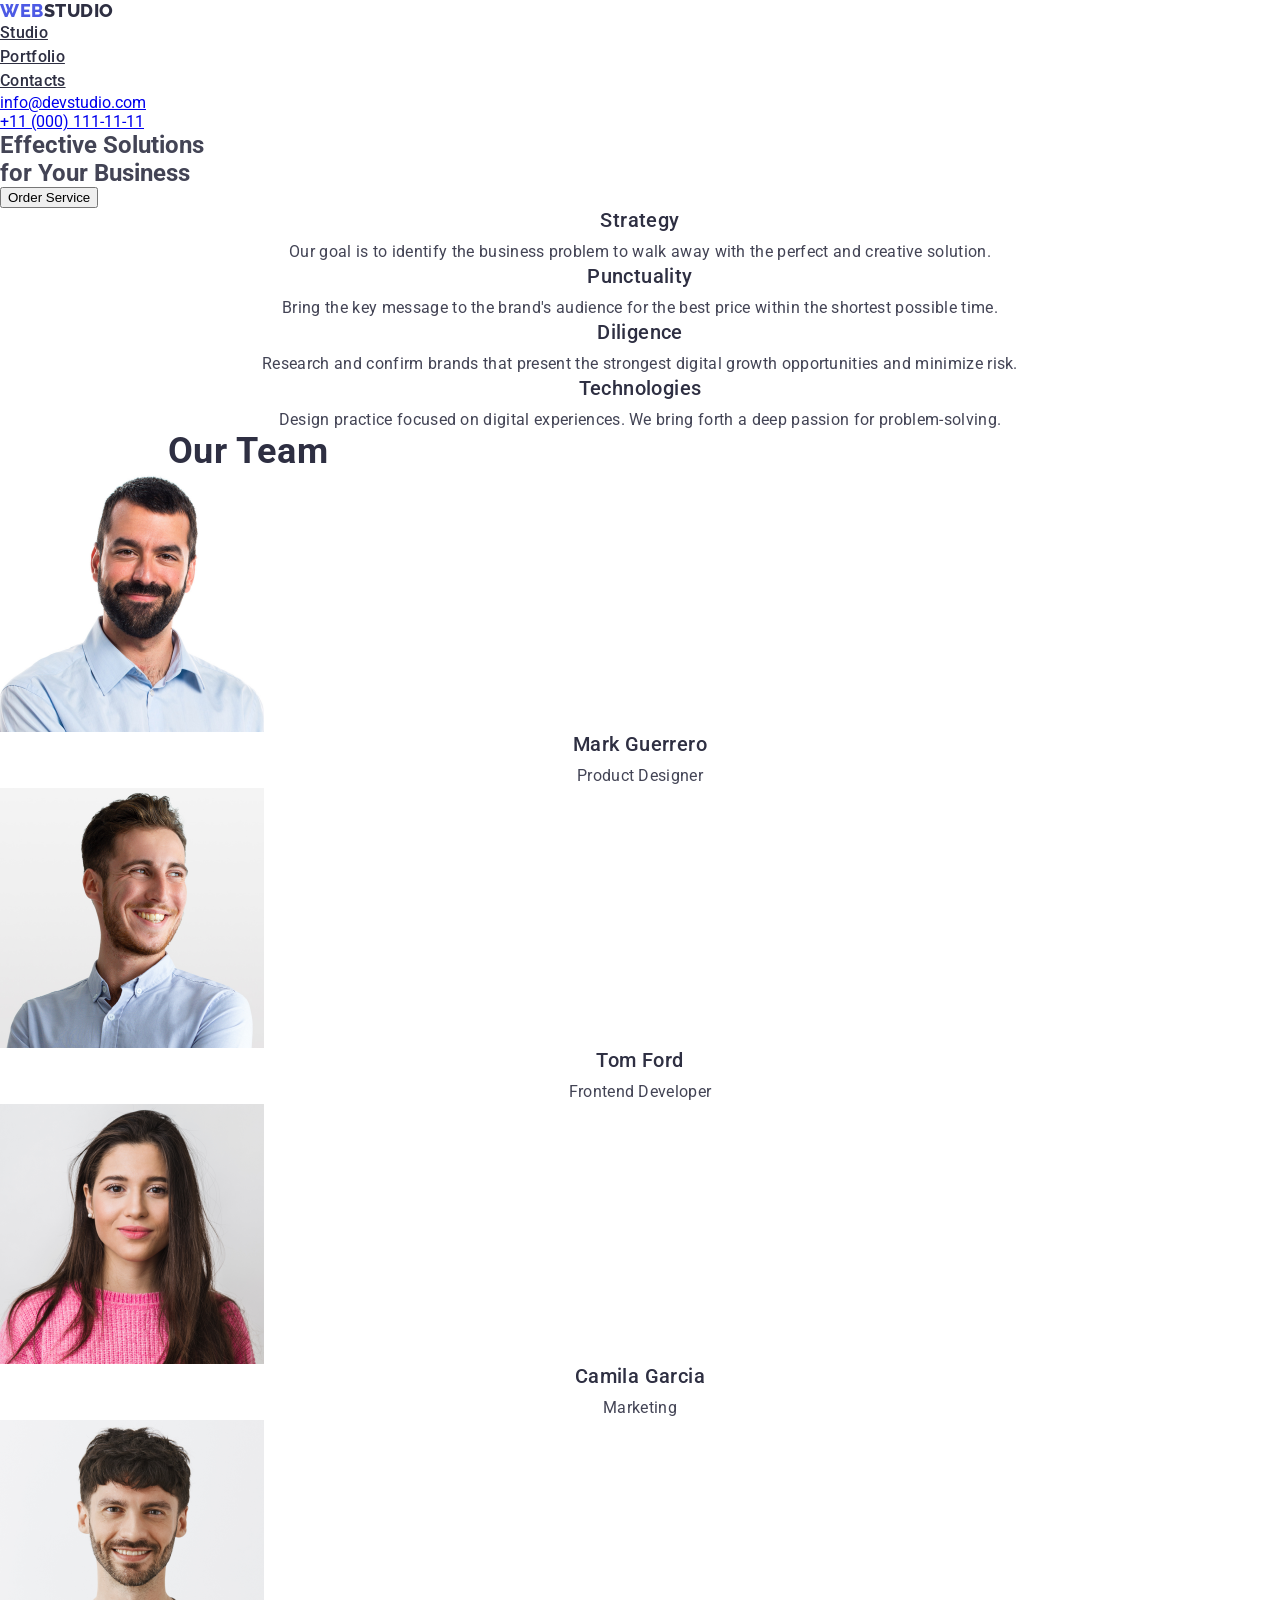
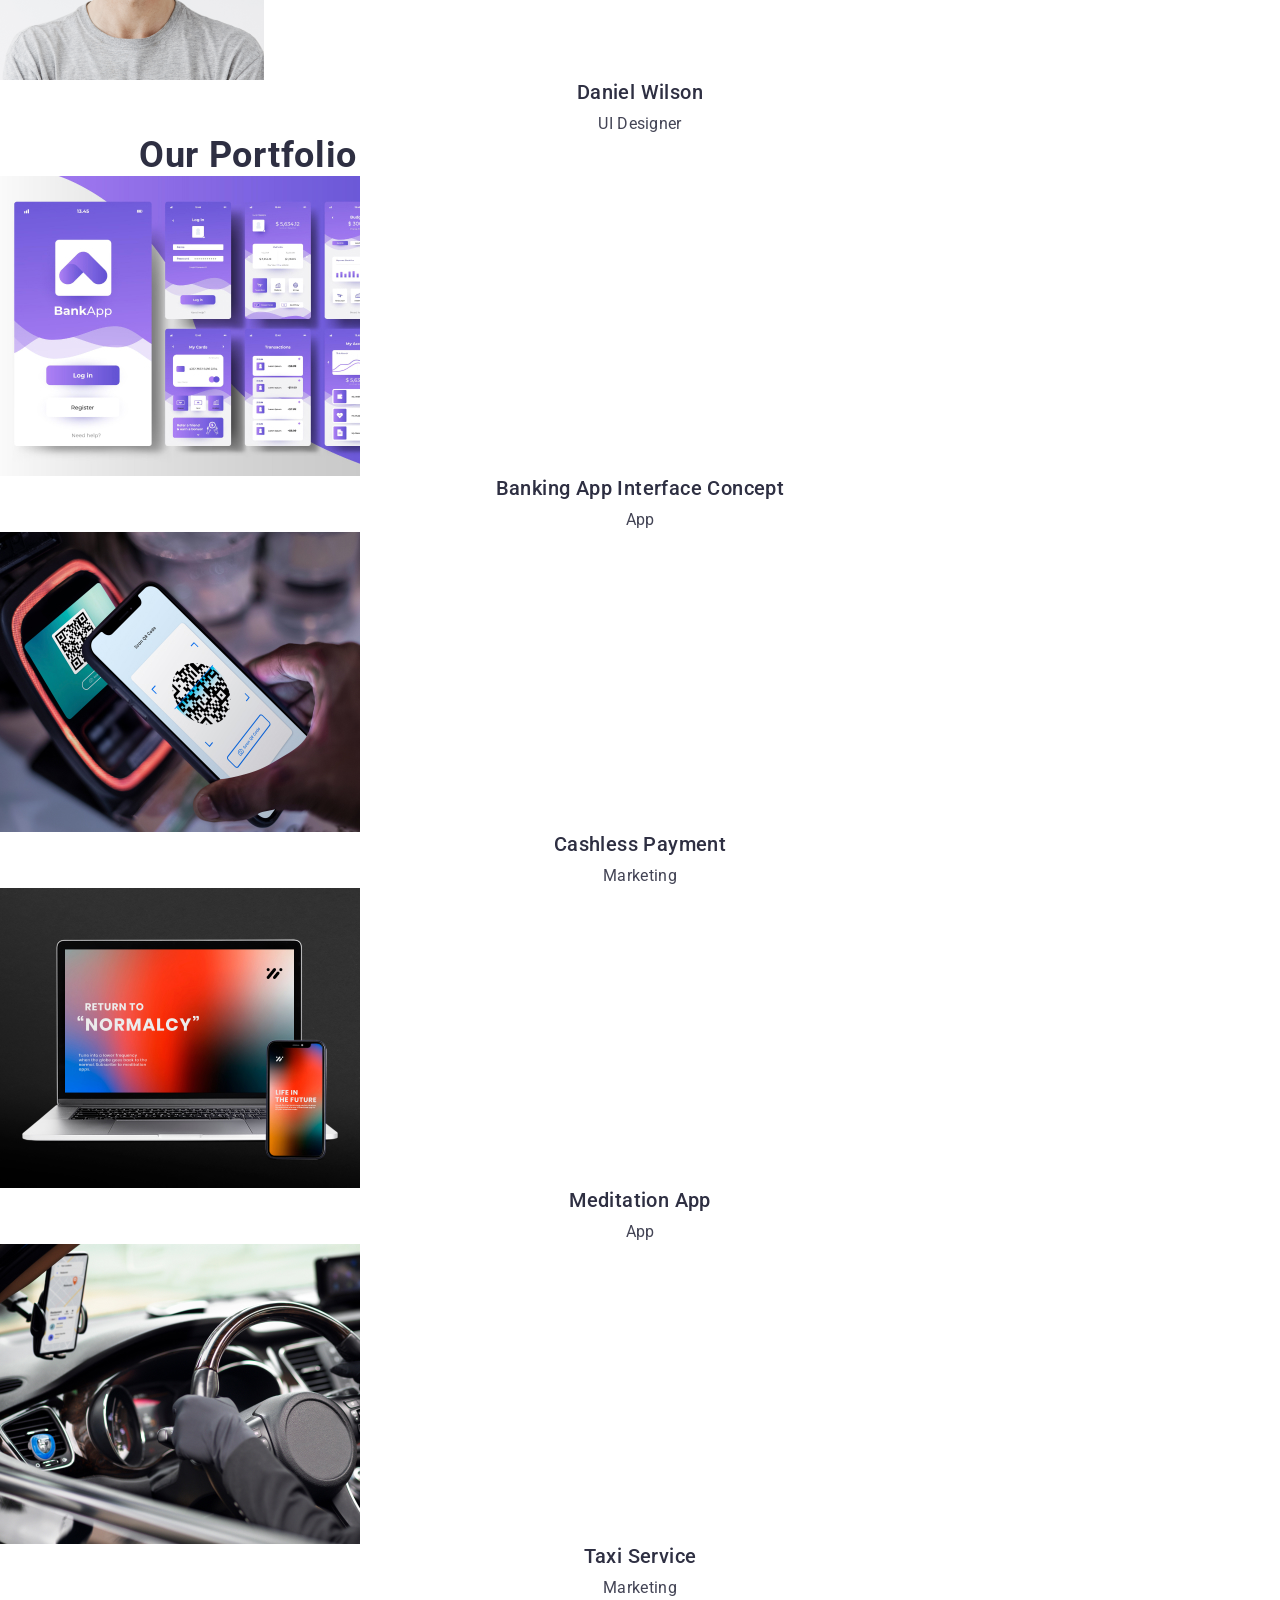
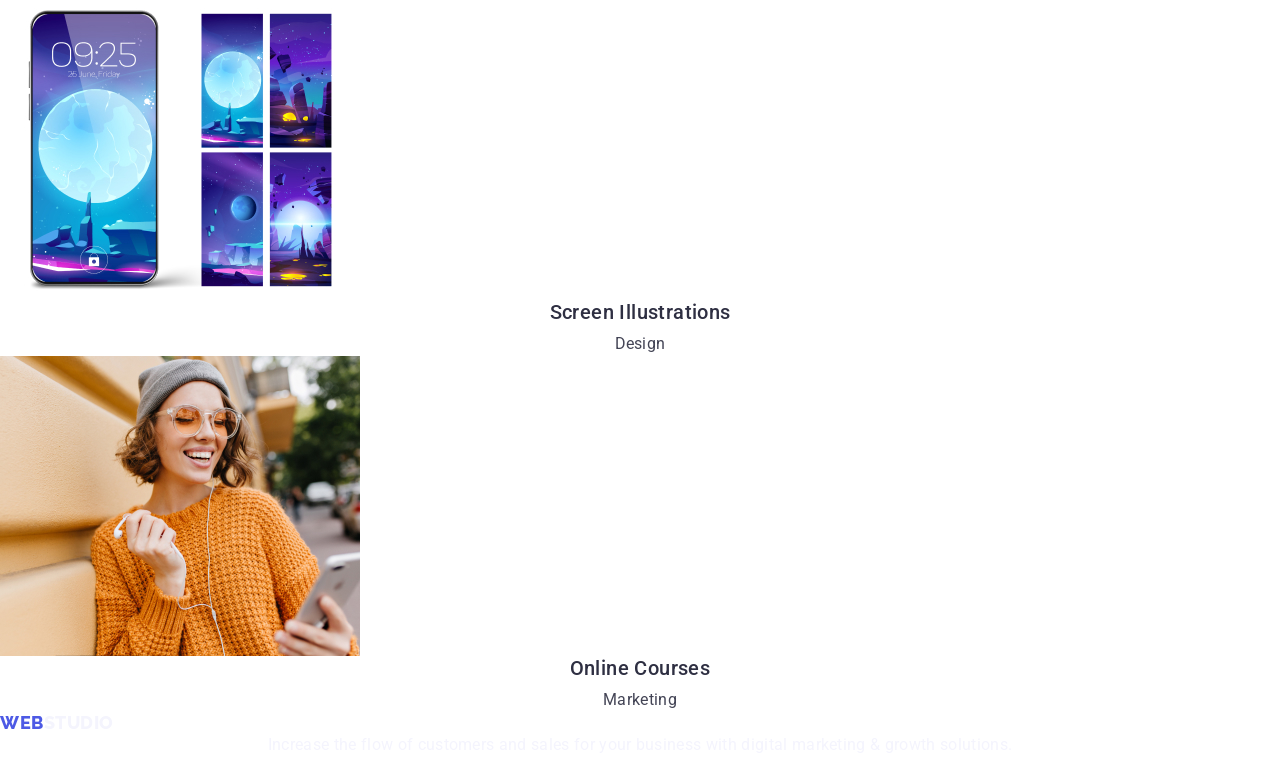
==== index.html @ 2256606c "Update index.html" ====
<!DOCTYPE html>
<html lang="en">

<head>
  <meta charset="UTF-8" />
  <meta http-equiv="X-UA-Compatible" content="IE=edge" />
  <meta name="viewport" content="width=device-width, initial-scale=1.0" />
  <title>Document</title>
  <link rel="stylesheet" href="./css/styles.css" />
  <link rel="stylesheet" href="https://cdnjs.com/libraries/modern-normalize" />
  <link rel="preconnect" href="https://fonts.googleapis.com" />
  <link rel="preconnect" href="https://fonts.gstatic.com" crossorigin />
  <link
    href="https://fonts.googleapis.com/css2?family=Montserrat:wght@400;700&family=Roboto:wght@400;500;700&display=swap"
    rel="stylesheet" />
  <link rel="preconnect" href="https://fonts.googleapis.com" />
  <link rel="preconnect" href="https://fonts.gstatic.com" crossorigin />
  <link
    href="https://fonts.googleapis.com/css2?family=Montserrat:wght@400;700&family=Raleway:wght@800&family=Roboto:wght@400;500;700&display=swap"
    rel="stylesheet" />
</head>

<body>
  <!-- Header -->
  <header class="page-header">
    <div class="container page-header-boxing">
      <nav class="nav">
        <a href="./index.html" class="logo link">Web<span class="studio-color">Studio</span></a>
        <ul class="menu list">
          <li>
            <a class="menu-item menu-link link" href="./index.html">Studio</a>
          </li>
          <li>
            <a class="menu-item menu-link link" href="./portfolio.html">Portfolio</a>
          </li>
          <li>
            <a class="menu-item menu-link link" href="">Contacts</a>
          </li>
        </ul>
      </nav>

      <address class="address">
        <ul class="list">
          <li class="address-item">
            <a href="mailto:info@devstudio.com" class="link contact">info@devstudio.com</a>
          </li>
          <li class="address-item">
            <a href="tel:+110001111111" class="link contact">+11 (000) 111-11-11</a>
          </li>
        </ul>
      </address>
    </div>
  </header>
  <!-- Main -->
  <main class="page-main">
    <!-- Square -->
    <section class="hero">
      <div class="container">
        <h1 class="main-title">
          Effective Solutions<br />
          for Your Business
        </h1>
        <button type="button" class="hero-button">Order Service</button>
      </div>
    </section>
    <section class="small-descr-section section">
      <div class="container">
        <h2 class="hidden-title visually-hidden"></h2>
        <ul class="list">
          <li class="small-descr-section-item">
            <h3 class="small-title">Strategy</h3>
            <p class="small-descr">
              Our goal is to identify the business problem to walk away with
              the perfect and creative solution.
            </p>
          </li>
          <li class="small-descr-section-item">
            <h3 class="small-title">Punctuality</h3>
            <p class="small-descr">
              Bring the key message to the brand's audience for the best price
              within the shortest possible time.
            </p>
          </li>
          <li class="small-descr-section-item">
            <h3 class="small-title">Diligence</h3>
            <p class="small-descr">
              Research and confirm brands that present the strongest digital
              growth opportunities and minimize risk.
            </p>
          </li>
          <li class="small-descr-section-item">
            <h3 class="small-title">Technologies</h3>
            <p class="small-descr">
              Design practice focused on digital experiences. We bring forth a
              deep passion for problem-solving.
            </p>
          </li>
        </ul>
      </div>
    </section>
    <!-- Our Team -->
    <section class="our-team">
      <div class="container">
        <h2 class="secondary-title">Our Team</h2>
        <ul class="list">
          <li class="our-team-list-item">
            <img src="./images/men-with-beard.jpg" width="264" alt="men with beard" />
            <div class="name-position">
              <h3 class="small-title">Mark Guerrero</h3>
            <p class="small-descr">Product Designer</p>
            </div>
          </li>
          <li class="our-team-list-item">
            <img src="./images/men-happy.jpg" width="264" alt="happy men" />
            <div class="name-position">
               <h3 class="small-title">Tom Ford</h3>
            <p class="small-descr">Frontend Developer</p>
            </div>
           
          </li>
          <li class="our-team-list-item">
            <img src="./images/woman.jpg" width="264" alt="woman" />
            <div class="name-position">
              <h3 class="small-title">Camila Garcia</h3>
            <p class="small-descr">Marketing</p>
            </div>
            
          </li>
          <li class="our-team-list-item">
            <img src="./images/men-happy-black-hair.jpg" width="264" alt="men with black hair" />
            <div class="name-position">
              <h3 class="small-title">Daniel Wilson</h3>
            <p class="small-descr">UI Designer</p>
            </div>
            
          </li>
        </ul>
      </div>
    </section>
    <section class="our-portfolio-container">
      <div class="container">
        <h2 class="secondary-title">Our Portfolio</h2>
        <!-- Images -->
        <ul class="list portfolio-box">
          <li class="portfolio-item">
            <img src="./images/banking-app-interface-concept.jpg"
                alt="Banking App Interface Concept" width="360" />
              <div class="portfolio-picture-descr">
                <h2 class="small-title">Banking App Interface Concept</h2>
                <p class="small-descr">App</p>
              </div>
          </li>
          <li class="portfolio-item">
            <img src="./images/cashless-payment.jpg" alt="Cashless Payment" width="360" />
              <div class="portfolio-picture-descr">
                <h2 class="small-title">Cashless Payment</h2>
                <p class="small-descr">Marketing</p>
              </div>
          </li>
          <li class="portfolio-item">
            <img src="./images/meditation-app.jpg" alt="Meditation App" width="360" />
              <div class="portfolio-picture-descr">
                <h2 class="small-title">Meditation App</h2>
                <p class="small-descr">App</p>
              </div>
          </li>
          <li class="portfolio-item">
            <img src="./images/taxi-service.jpg" alt="Taxi Service" width="360" />
              <div class="portfolio-picture-descr">
                <h2 class="small-title">Taxi Service</h2>
                <p class="small-descr">Marketing</p>
              </div>
          </li>
          <li class="portfolio-item">
            <img src="./images/screen-illustration.jpg" alt="Screen Illustrations" width="360" />
              <div class="portfolio-picture-descr">
                <h2 class="small-title">Screen Illustrations</h2>
                <p class="small-descr">Design</p>
              </div>
          </li>
          <li class="portfolio-item">
            <img src="./images/online-courses.jpg" alt="Online Courses" width="360" />
              <div class="portfolio-picture-descr">
                <h2 class="small-title">Online Courses</h2>
                <p class="small-descr">Marketing</p>
              </div>
            </a>
          </li>
        </ul>
      </div>
    </section>
  </main>
  <!-- Footer -->
  <footer class="page-footer section">
    <div class="container">
      <a href="./index.html" class="logo link footer-link">Web<span class="studio-color-dark-theme">Studio</span></a>
      <p class="small-descr small-descr-dark-theme footer-descr">
        Increase the flow of customers and sales for your business with
        digital marketing & growth solutions.
      </p>
    </div>
  </footer>
</body>

</html>
---- css/styles.css ----
body {
  font-family: "Roboto", sans-serif;
  color: #434455;
  background-color: var(--background-color);
}

/* ==================ERASING STYLES================== */
*,
*::before,
*::after {
  box-sizing: border-box;
}

h1,
h2,
h3,
body,
p {
  margin: 0;
}

address {
  font-style: normal;
}

img {
  display: block;
}

ul,
li {
  text-decoration: none;
  margin: 0;
  padding-left: 0;
}

button {
  cursor: pointer;
}

/* ==================ELEMENTS================== */
:root {
  --small-text-color: #2e2f42;
  --background-color: #ffffff;
  --hover-and-focus-color: #404bbf;
  --blue-button-and-logo-color: #4d5ae5;
  --small-text-dark-theme-color: #f4f4fd;
}

/* ==================COMPONENTS================== */
.secondary-title {
  max-width: 496px;
  font-size: 36px;
  line-height: 1.11;
  /* identical to box height, or 111% */

  text-align: center;
  letter-spacing: 0.02em;
  text-transform: capitalize;

  color: var(--small-text-color);
}

.studio-color {
  color: var(--small-text-color);
}

.small-title {
  font-weight: 500;
  font-size: 20px;
  line-height: 1.2;
  text-align:center;

  letter-spacing: 0.02em;
  color: var(--small-text-color);
}

.small-title{
  margin-bottom: 8px;
}

.small-descr {
  font-weight: 400;
  font-size: 16px;
  line-height: 1.5;
  text-align:center;
  /* or 150% */

  letter-spacing: 0.02em;

  /* SLATE */

  color: #434455;
}

.small-descr-dark-theme {
  color: var(--small-text-dark-theme-color);
}

.studio-color-dark-theme {
  color: var(--small-text-dark-theme-color);
}

/* ==================Header================== */

.logo {
  font-family: "Raleway", sans-serif;
  font-weight: 800;
  font-size: 18px;
  letter-spacing: 0.03em;
  line-height: 1.17;
  text-decoration: none;
  text-transform: uppercase;
  color: var(--blue-button-and-logo-color);
}

.menu-item {
  font-weight: 500;
  font-size: 16px;
  line-height: 1.5;
  padding: 24px 0;
  letter-spacing: 0.02em;
  color: var(--small-text-color);
}

.address-item:nth-child() {
  margin-right: none;
}
.contact {
  font-style: normal;
  font-weight: 400;
  font-size: 16px;
  line-height: 1.5;

  letter-spacing: 0.02em;
  color: #434455;
}

.menu-link:hover,
.menu-link:focus,
.menu-item:hover,
.menu-item:focus,
.contact:hover,
.contact:focus {
  color: var(--hover-and-focus-color);
}

.list {
  list-style: none;
}

.link {
  text-decoration: none;
  display: inline-block;
}

.menu-link {
  color: var(--small-text-color);
}

/* ==================Hero================== */
.hero {
  background-color: var(--small-text-color);
}

.main-title {
  max-width: 496px;
  margin: 0 auto;
  font-size: 56px;
  line-height: 1.07;
  letter-spacing: 0.02em;

  color: var(--background-color);
}

.visually-hidden {
  position: absolute;
  width: 1px;
  height: 1px;
  margin: -1px;
  border: 0;
  padding: 0;
  white-space: nowrap;
  clip-path: inset(100%);
  clip: rect(0 0 0 0);
  overflow: hidden;
}

.hero-button {
  width: 169px;
  height: 56px;
  border: none;

  font-family: "Roboto", sans-serif;
  font-style: normal;
  background: var(--blue-button-and-logo-color);
  box-shadow: 0px 4px 4px rgba(0, 0, 0, 0.15);
  border-radius: 4px;

  font-weight: 500;
  font-size: 16px;
  line-height: 1.5;
  letter-spacing: 0.04em;

  display: block;
  min-width: 169px;

  margin: 0 auto;

  color: white;
}

.hero-button:hover,
.hero-button:focus {
  background-color: var(--hover-and-focus-color);
}

/* ==================MAIN================== */
.our-team-list-item {
  background-color: var(--background-color);
}

/* ==================FOOTER================== */

.page-footer {
  line-height: 1.17;
  padding: 100px 0;
  letter-spacing: 0.03em;
  color: var(--blue-button-and-logo-color);

  /* NAVY BLUE */

  background: var(--small-text-color);
}

.footer-link {
  margin-bottom: 16px;
}

/* ==================BOXING PORTFOLIO================== */
.container {
  width: 1158px;
  padding: 0 15px;
  margin: 0 auto;
  border: px solid #e7e9fc;
  border-top: none;
}

.page-footer p {
  max-width: 264px;
}

.page-header {
  border-bottom: 1px solid #e7e9fc;
}

.page-header-boxing {
  justify-content: space-between;
  display: flex;
  align-items: center;
}

.menu,
.nav,
.list {
  display: flex;
}

.nav {
  align-items: center;
}

.logo {
  margin-right: 76px;
}

.menu-link,
.contact {
  margin-right: 40px;
}
ul.list li:last-child .menu-link,
ul.list li:last-child .contact {
  margin-right: 0;
}

.buttons-list-portfolio {
  justify-content: center;
}

.navigation-button {
  margin-right: 24px;
  text-align: center;
  padding: 12px 24px;
}

.portfolio-box {
  padding-bottom: 120px;
}

.our-portfolio-container {
  padding: 120px 0 120px 0
}

.portfolio-picture-descr {
  padding: 32px 16px;
  border: 1px solid #e7e9fc;
  border-top: none;
}

.portfolio-box {
  display: flex;
  flex-wrap: wrap;

  gap: 48px 24px;
}

.page-footer {
  padding-top: 100px;
  padding-bottom: 100px;
}

.page-footer p {
  margin-top: 16px;
}


.name-position{
  padding:32px 0
}

/* ==================BOXING INDEX================== */
.hero {
  text-align: center;
  padding-top: 188px;
  padding-bottom: 188px;
}


.hero-button {
  margin-top: 48px;
}

.small-descr-section {
  padding-top: 120px;
  padding-bottom: 120px;
}

.small-descr-section-item:nth-child(-n + 3) {
  margin-right: 24px;
}

.small-descr-section-item {
  width: 264px;
}

.what-are-we-doing {
  padding-bottom: 120px;
}

.secondary-title {
  margin: 0 auto;
  margin-bottom: 72px;
}

.what-are-we-doing-item {
  border: 1px solid #e7e9fc;
  margin-right: 24px;
}

.our-team {
  background-color: var(--small-text-dark-theme-color);
  padding-top: 120px;
  padding-bottom: 120px;
}

.our-team-list-item {
  margin-right: 24px;
  box-shadow: 0px 1px 6px rgba(46, 47, 66, 0.08),
    0px 1px 1px rgba(46, 47, 66, 0.16), 0px 2px 1px rgba(46, 47, 66, 0.08);
  border-radius: 0px 0px 4px 4px;
  text-align: center;
}

.our-team-list-item:last-child{
  margin-right:0;
}

/* ==================PORTFOLIO================== */
.navigation-button {
  font-family: "Roboto", sans-serif;
  font-style: normal;

  font-weight: 500;
  font-size: 16px;
  line-height: 1.5;
  letter-spacing: 0.04em;

  /* CLOUD */

  background: var(--small-text-dark-theme-color);
  /* CORNFLOWER */

  border: 1px solid #e7e9fc;
  border-radius: 4px;

  color: var(--blue-button-and-logo-color);
}

.navigation-button:hover,
.navigation-button:focus {
  color: var(--background-color);
  background-color: var(--hover-and-focus-color);
}
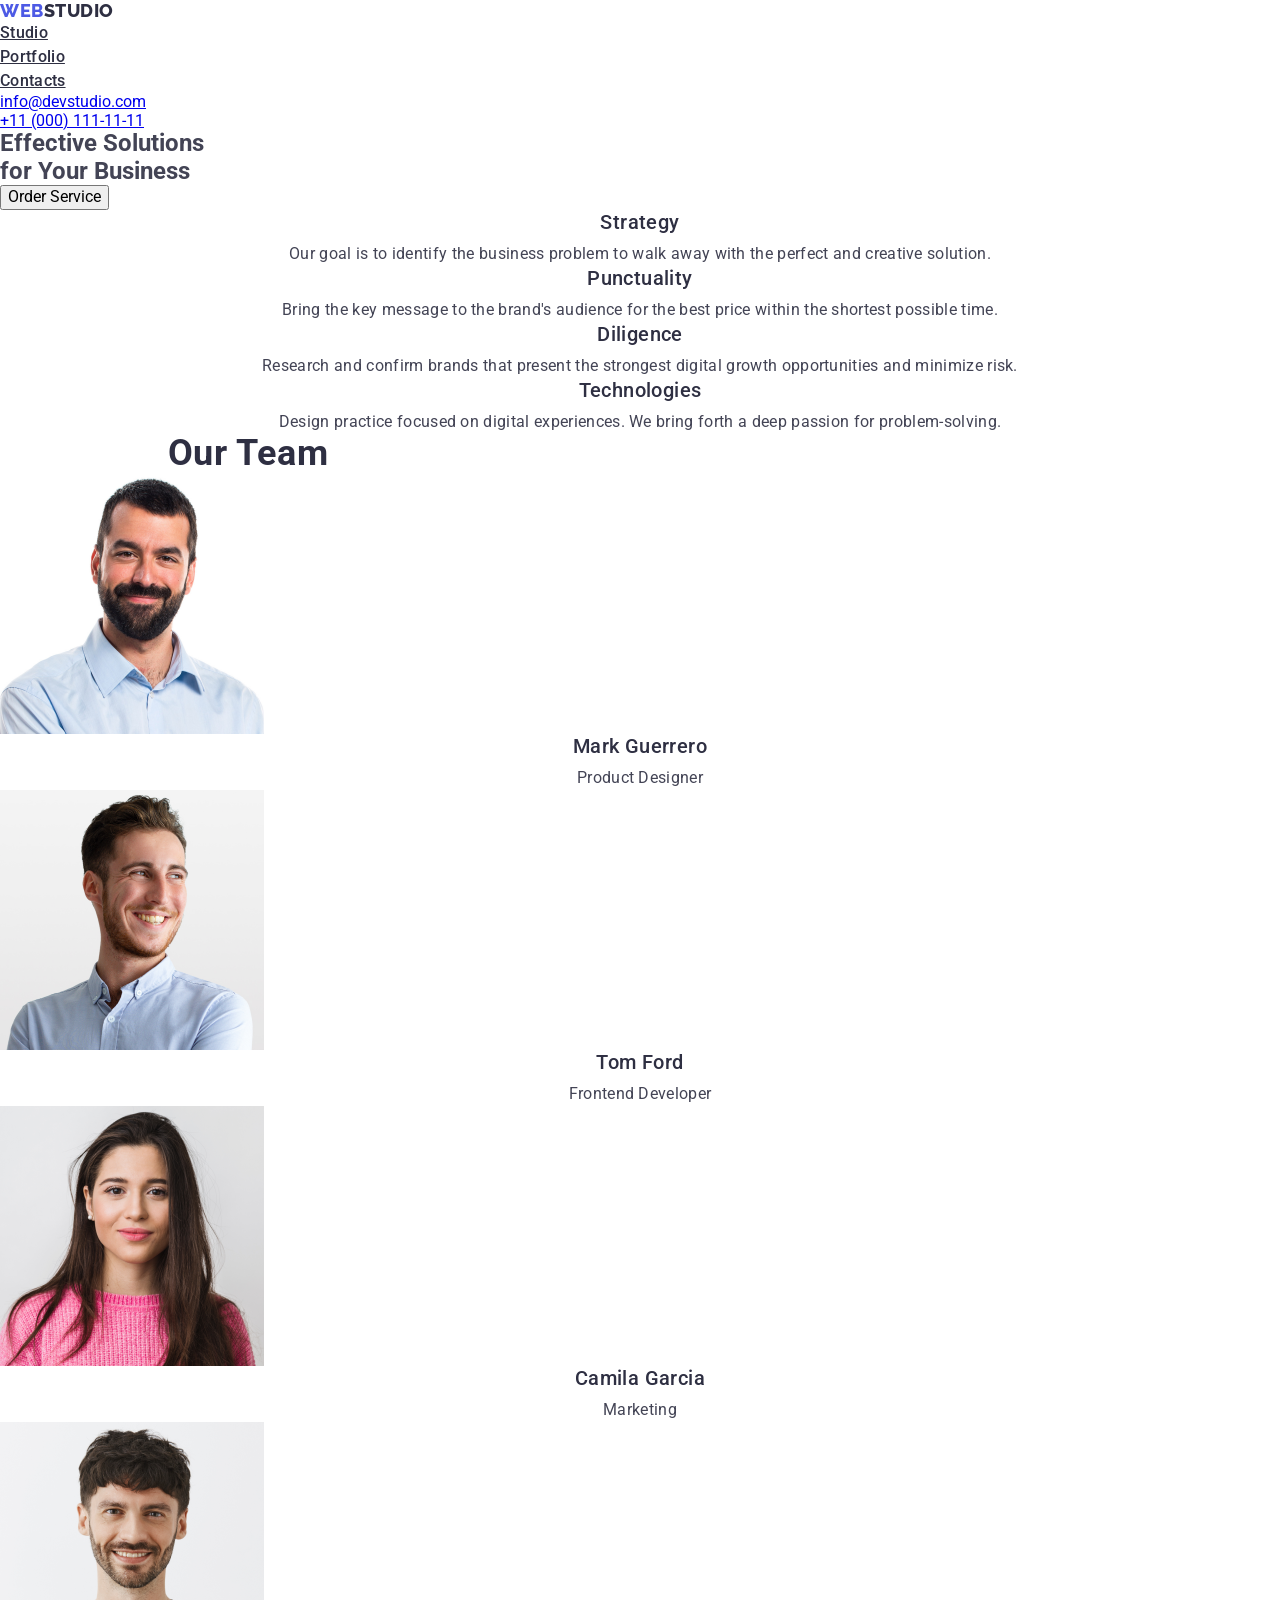
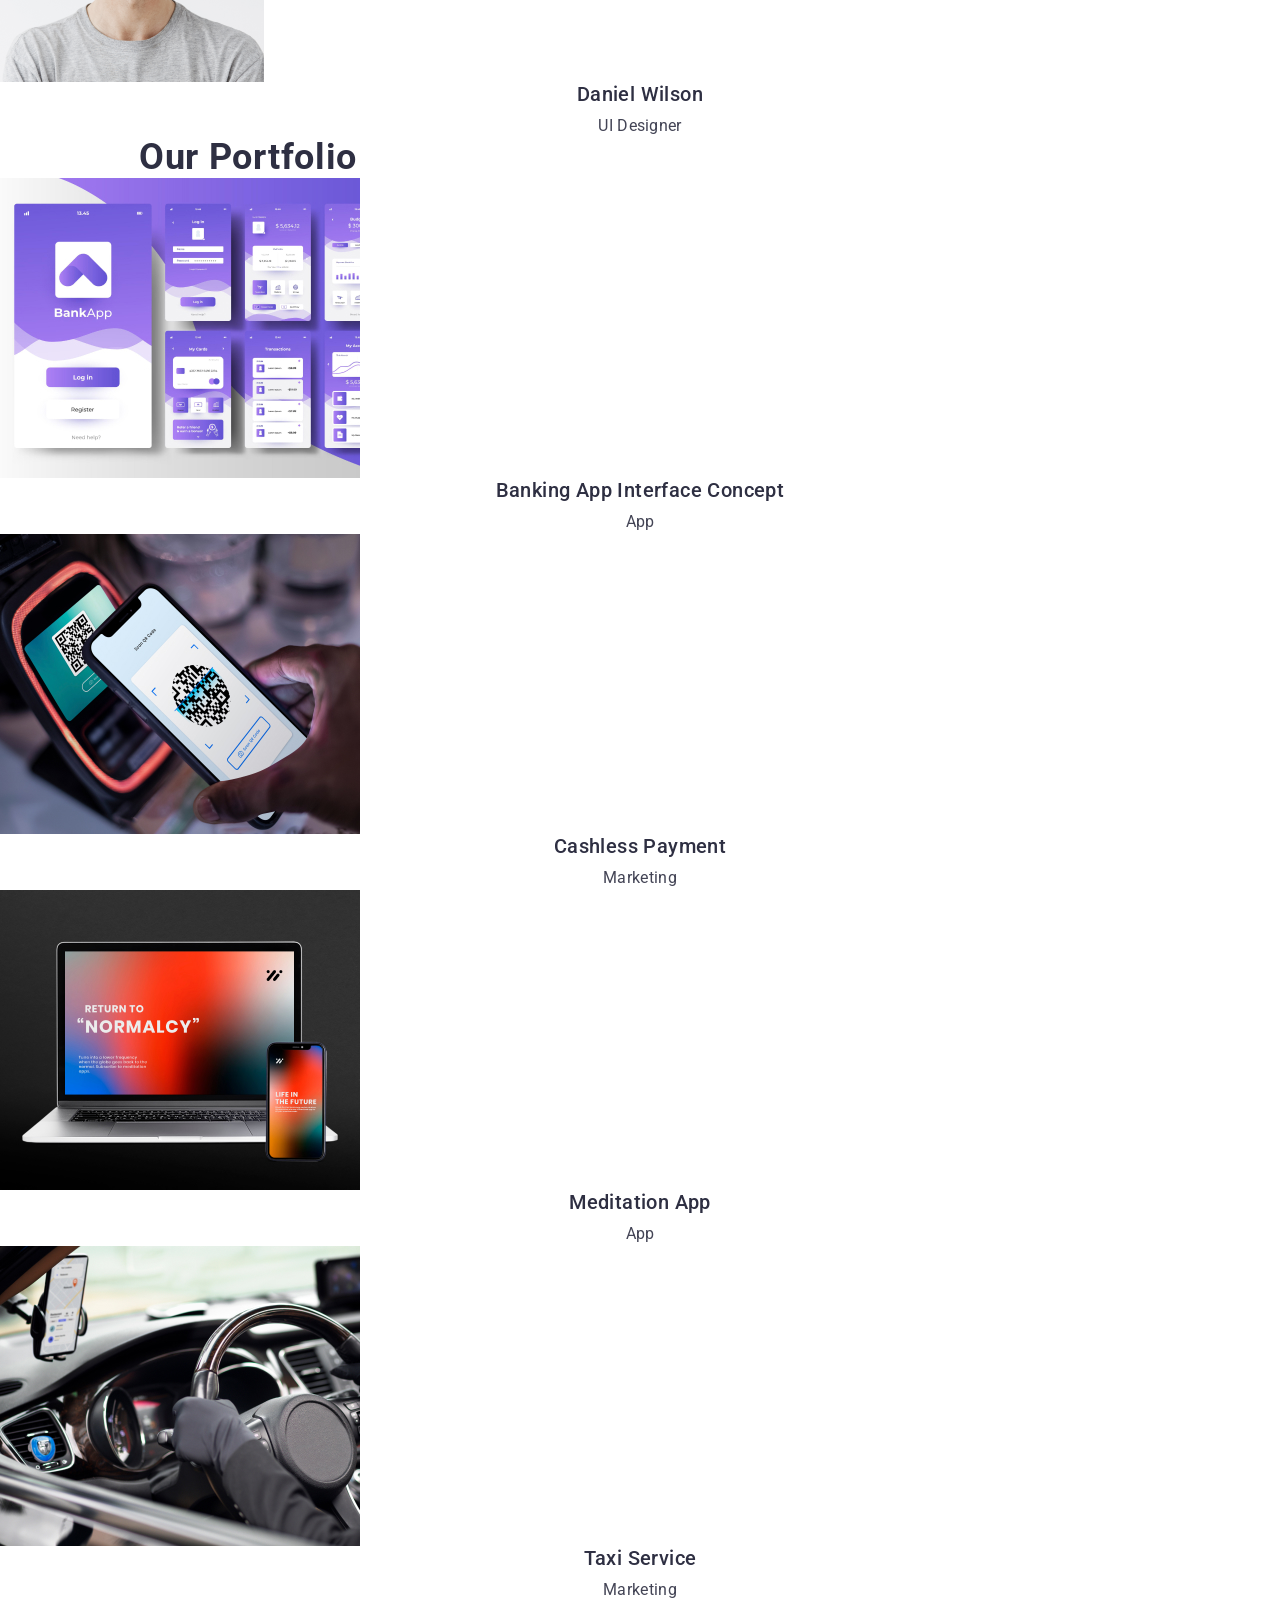
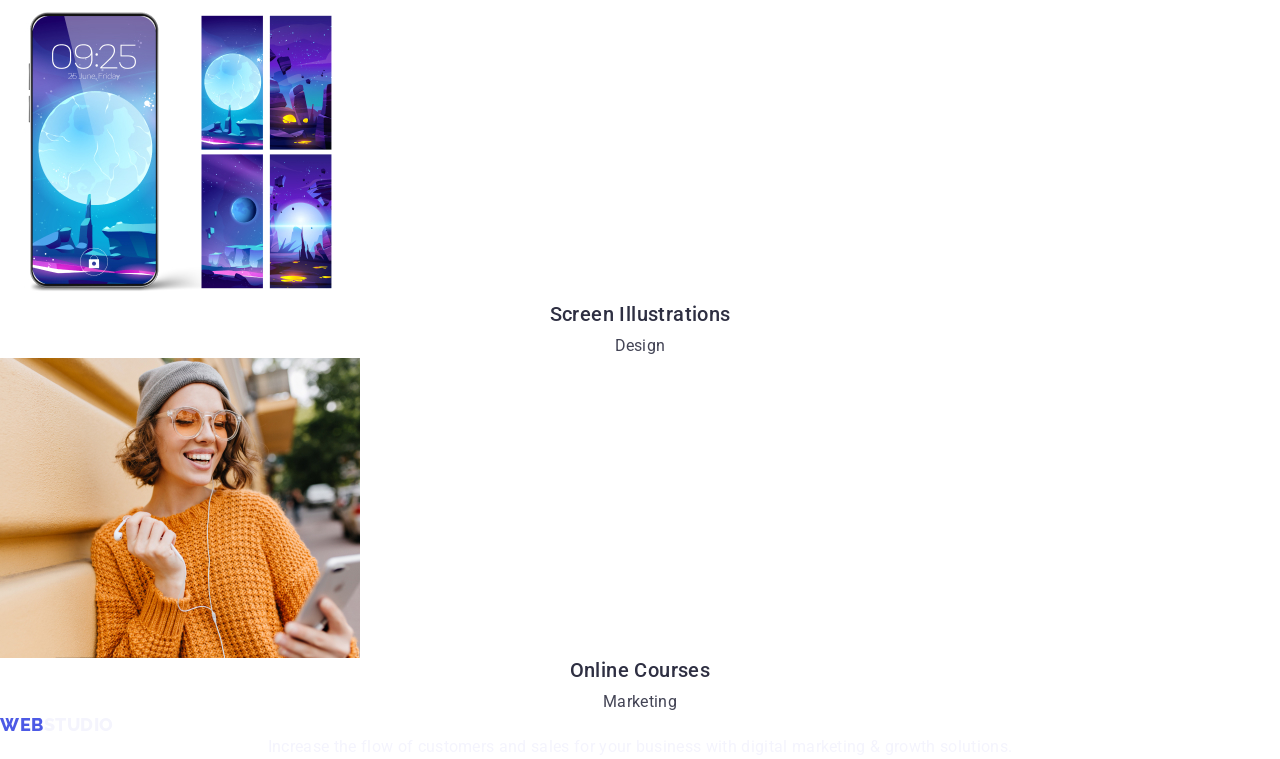
==== commit 11c7eead: "Update index.html" ====
--- a/index.html
+++ b/index.html
@@ -6,6 +6,7 @@
   <meta http-equiv="X-UA-Compatible" content="IE=edge" />
   <meta name="viewport" content="width=device-width, initial-scale=1.0" />
   <title>Document</title>
+  <link rel="stylesheet" href="https://cdnjs.cloudflare.com/ajax/libs/modern-normalize/3.0.1/modern-normalize.min.css" integrity="sha512-q6WgHqiHlKyOqslT/lgBgodhd03Wp4BEqKeW6nNtlOY4quzyG3VoQKFrieaCeSnuVseNKRGpGeDU3qPmabCANg==" crossorigin="anonymous" referrerpolicy="no-referrer" />
   <link rel="stylesheet" href="./css/styles.css" />
   <link rel="stylesheet" href="https://cdnjs.com/libraries/modern-normalize" />
   <link rel="preconnect" href="https://fonts.googleapis.com" />
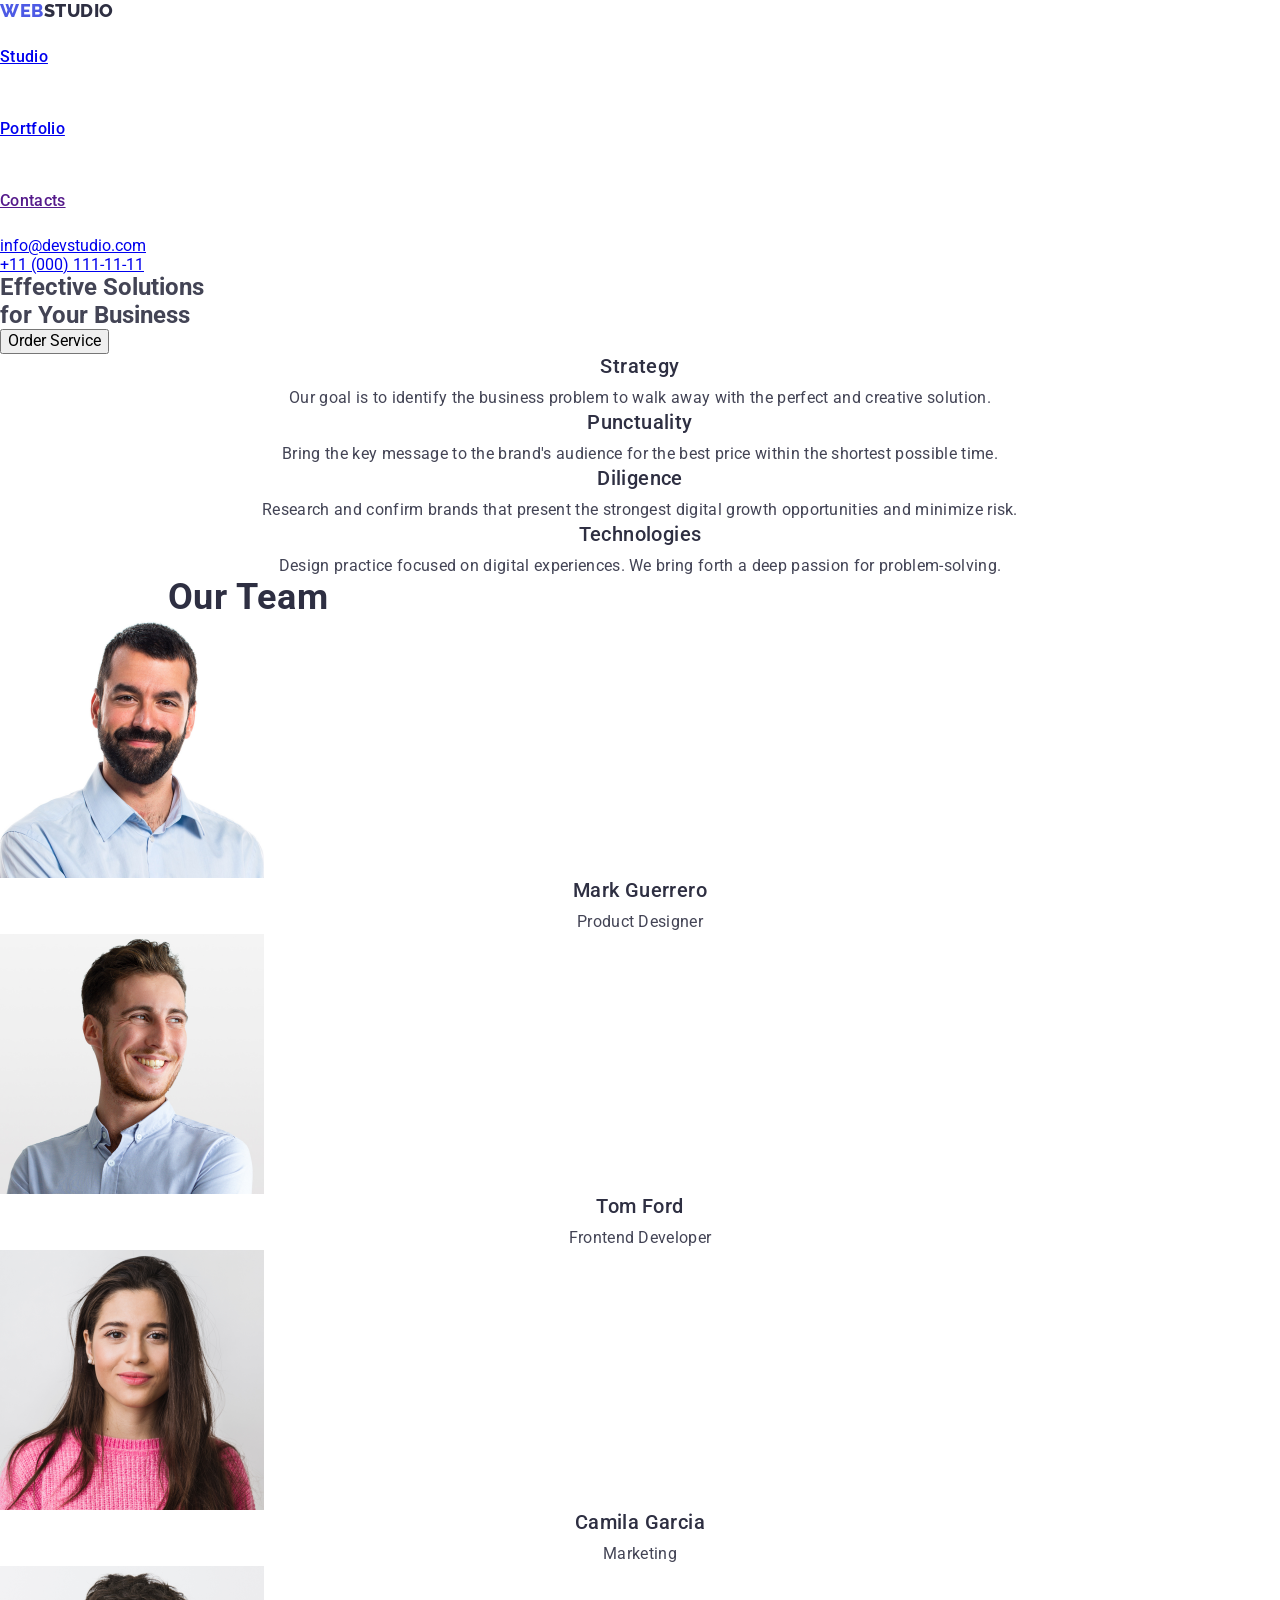
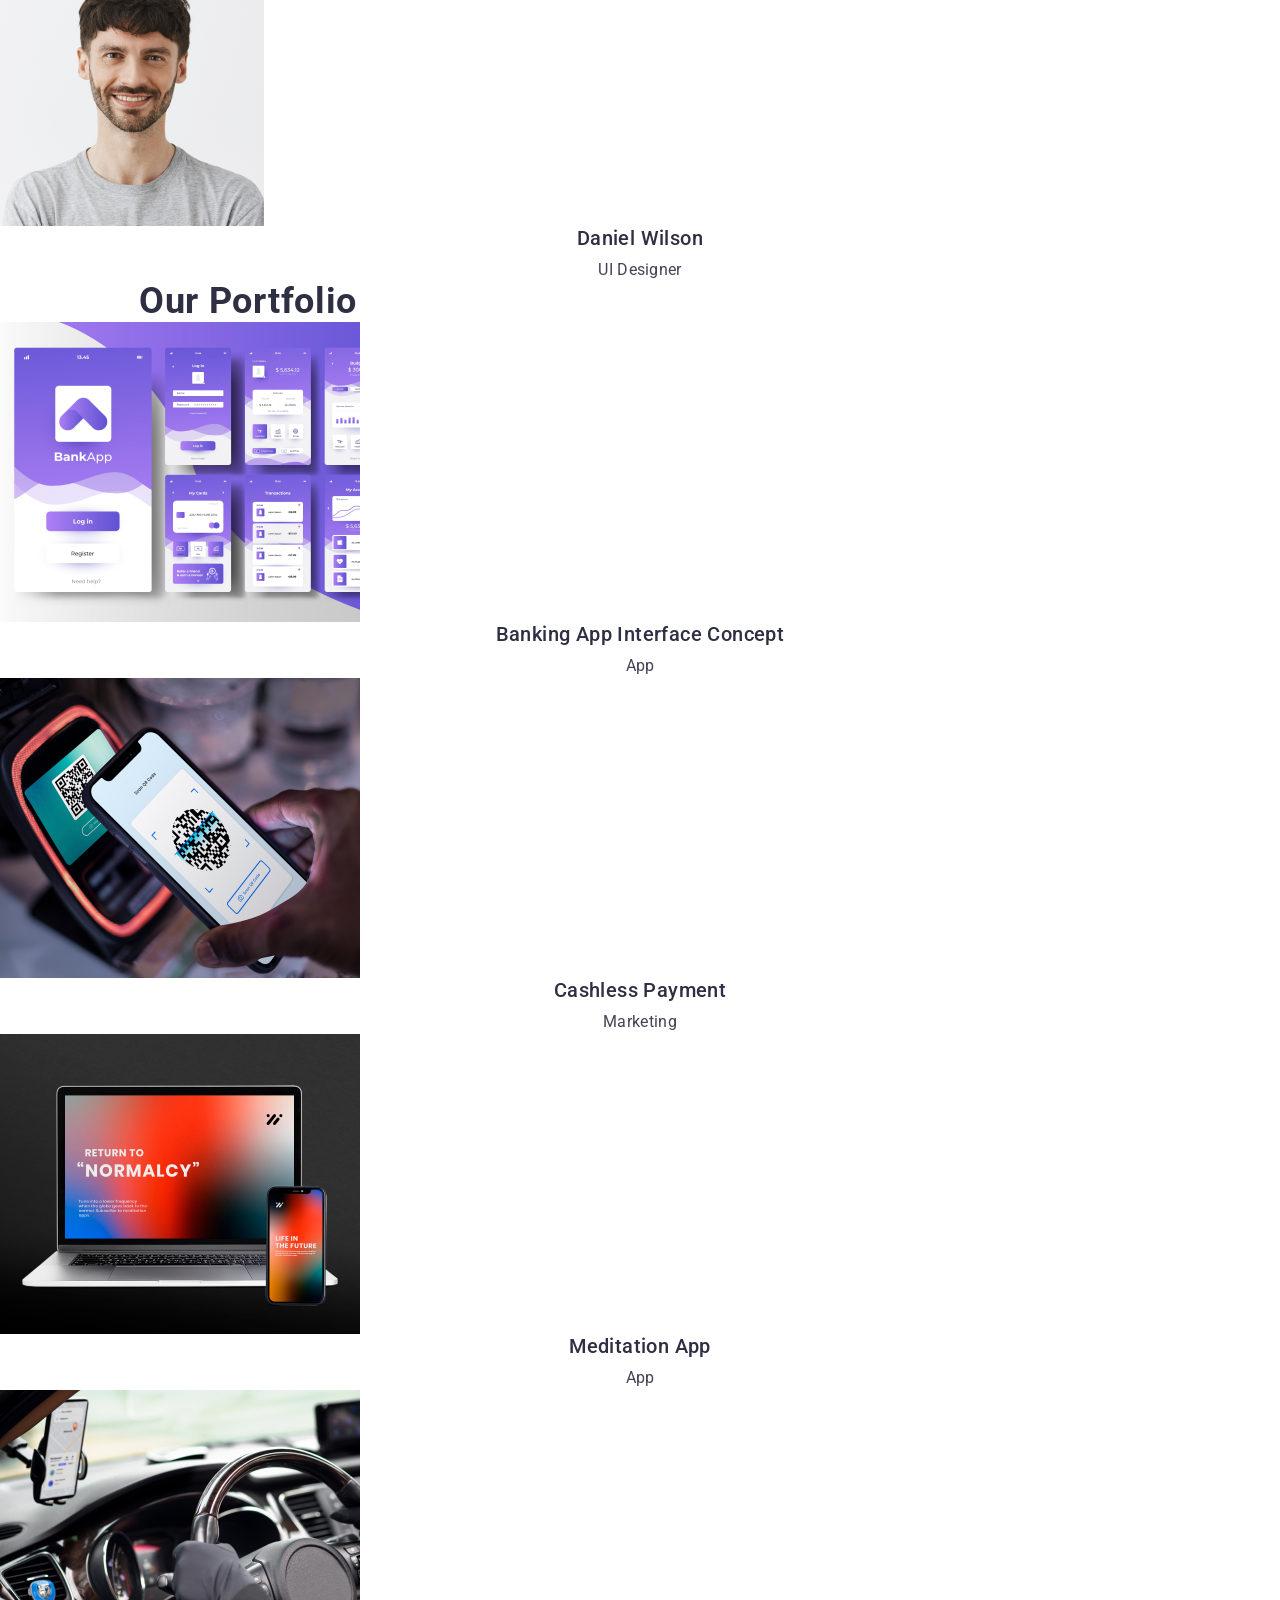
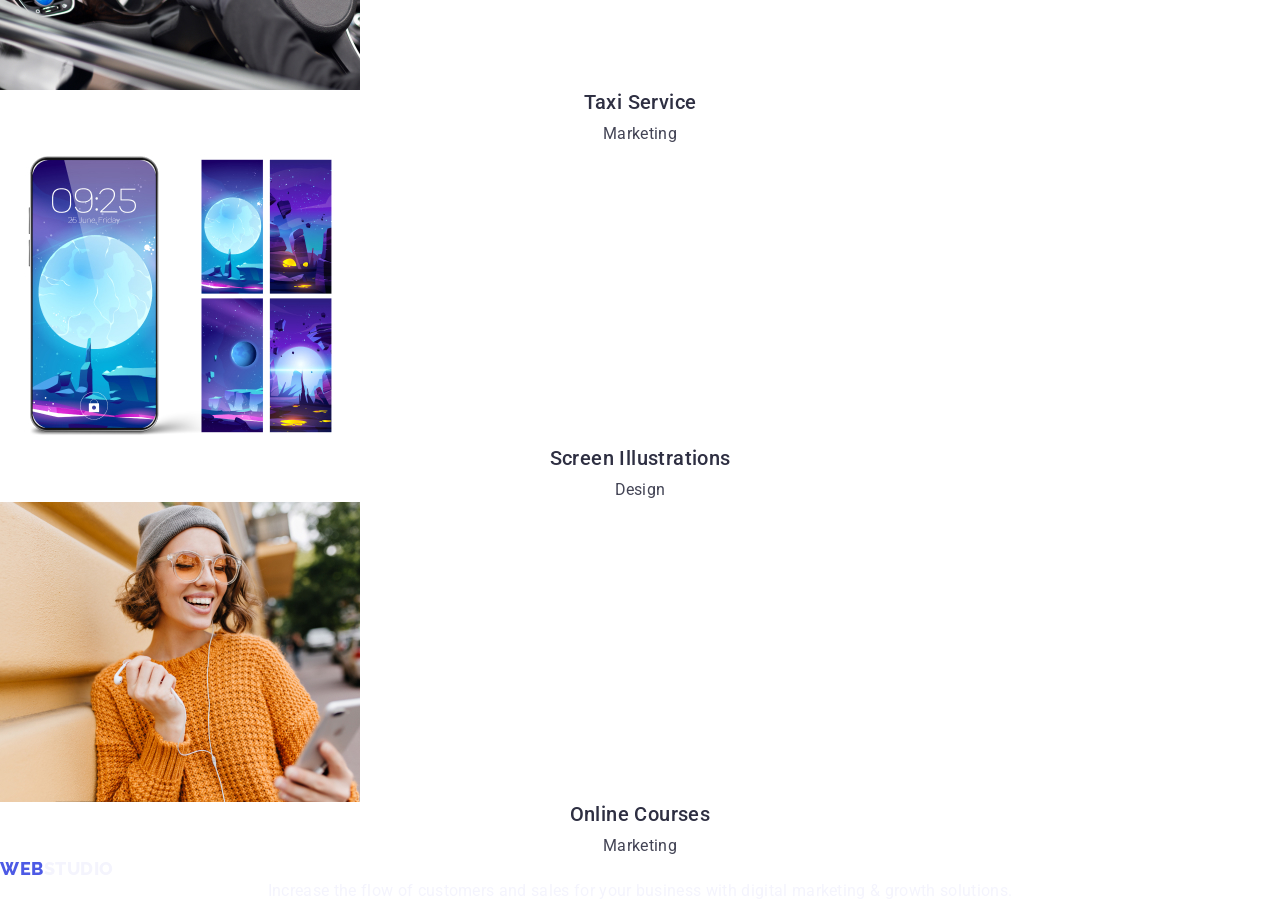
==== commit 302f9b50: "as" ====
--- a/index.html
+++ b/index.html
@@ -28,14 +28,14 @@
       <nav class="nav">
         <a href="./index.html" class="logo link">Web<span class="studio-color">Studio</span></a>
         <ul class="menu list">
-          <li>
-            <a class="menu-item menu-link link" href="./index.html">Studio</a>
-          </li>
-          <li>
-            <a class="menu-item menu-link link" href="./portfolio.html">Portfolio</a>
-          </li>
-          <li>
-            <a class="menu-item menu-link link" href="">Contacts</a>
+          <li class="menu-item">
+            <a class="menu-link link" href="./index.html">Studio</a>
+          </li>
+          <li class="menu-item">
+            <a class="menu-link link" href="./portfolio.html">Portfolio</a>
+          </li >
+          <li class="menu-item">
+            <a class="menu-link link" href="">Contacts</a>
           </li>
         </ul>
       </nav>
@@ -185,7 +185,6 @@
                 <h2 class="small-title">Online Courses</h2>
                 <p class="small-descr">Marketing</p>
               </div>
-            </a>
           </li>
         </ul>
       </div>
--- a/css/styles.css
+++ b/css/styles.css
@@ -274,12 +274,12 @@
   margin-right: 76px;
 }
 
-.menu-link,
+.menu-item,
 .contact {
   margin-right: 40px;
 }
-ul.list li:last-child .menu-link,
-ul.list li:last-child .contact {
+ul.list .menu-item:last-child,
+ul.list .address-item:last-child {
   margin-right: 0;
 }
 
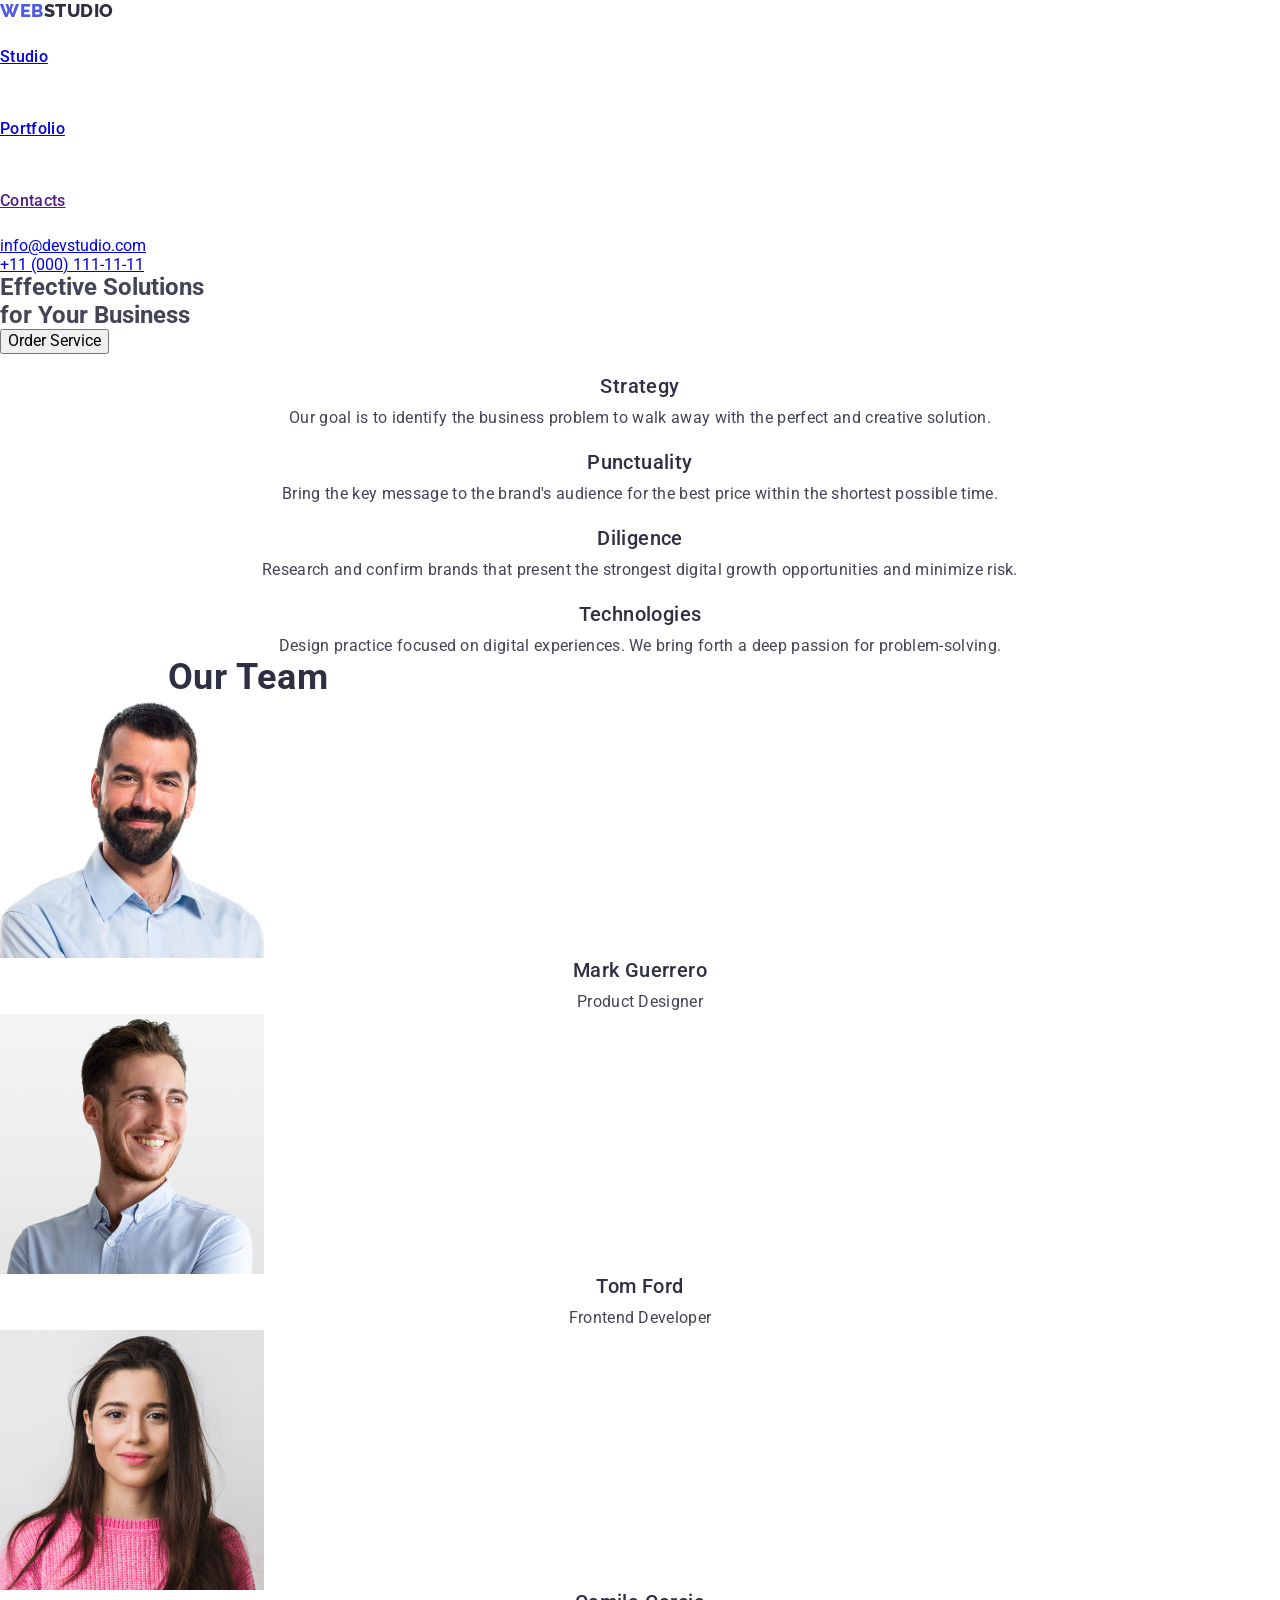
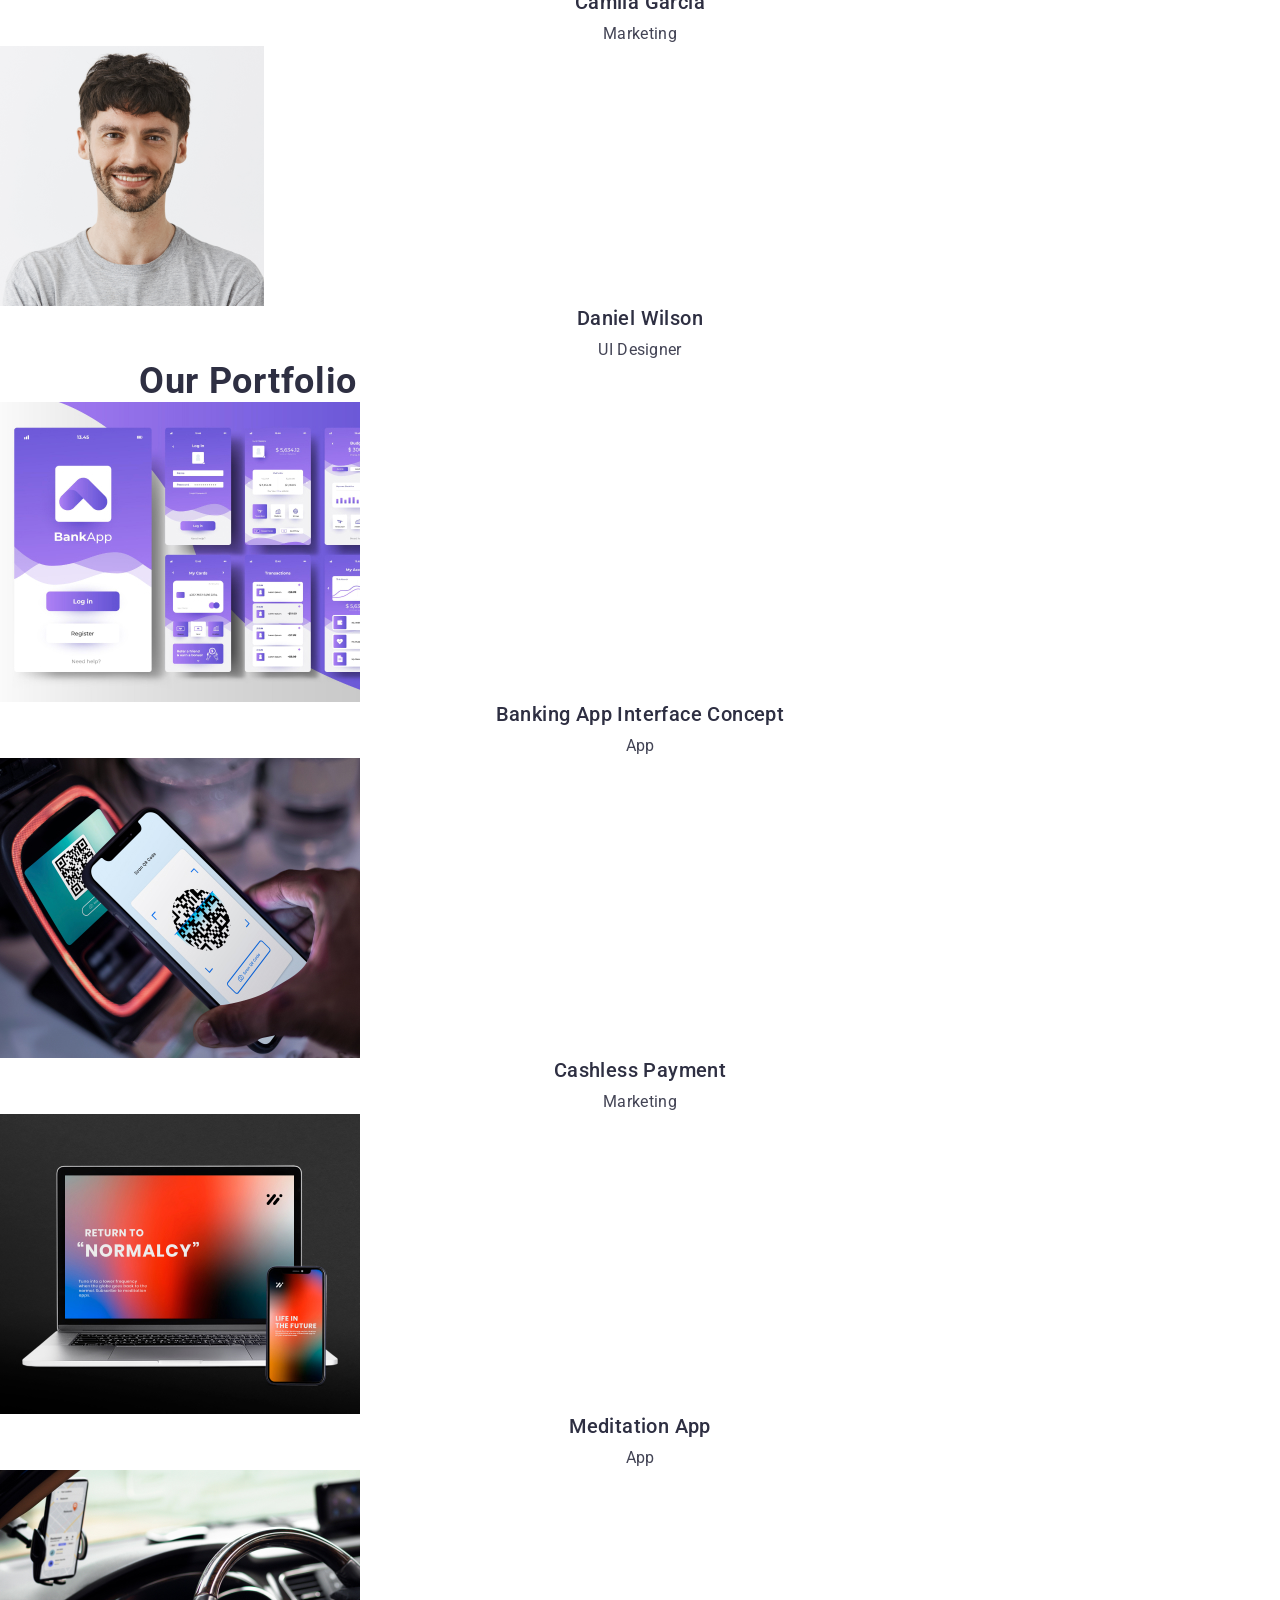
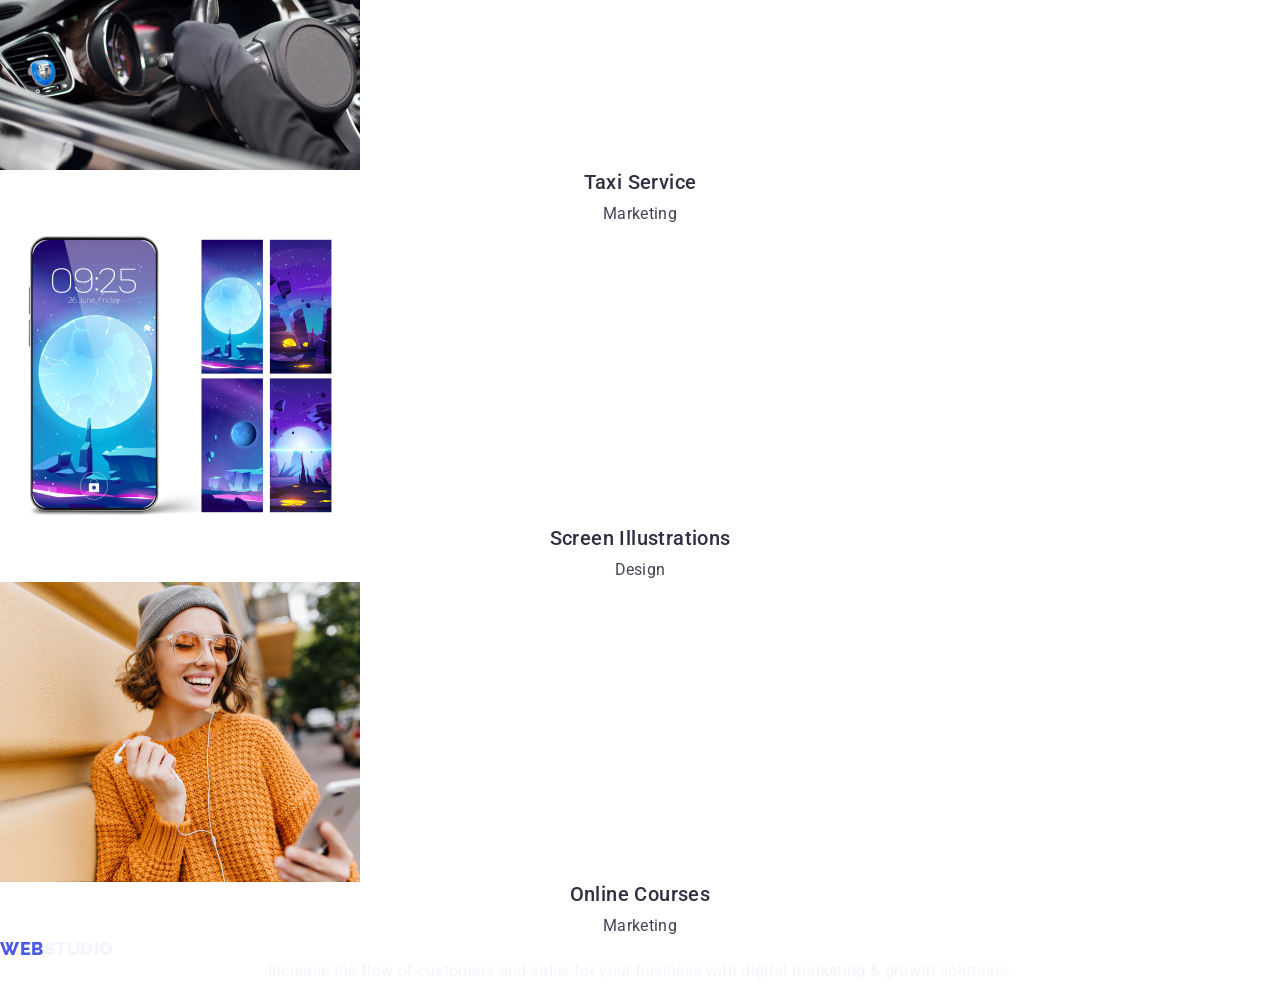
==== commit 1afff5a8: "ass" ====
--- a/index.html
+++ b/index.html
@@ -107,14 +107,14 @@
           <li class="our-team-list-item">
             <img src="./images/men-with-beard.jpg" width="264" alt="men with beard" />
             <div class="name-position">
-              <h3 class="small-title">Mark Guerrero</h3>
+              <h2 class="small-title">Mark Guerrero</h2>
             <p class="small-descr">Product Designer</p>
             </div>
           </li>
           <li class="our-team-list-item">
             <img src="./images/men-happy.jpg" width="264" alt="happy men" />
             <div class="name-position">
-               <h3 class="small-title">Tom Ford</h3>
+               <h2 class="small-title">Tom Ford</h2>
             <p class="small-descr">Frontend Developer</p>
             </div>
            
@@ -122,7 +122,7 @@
           <li class="our-team-list-item">
             <img src="./images/woman.jpg" width="264" alt="woman" />
             <div class="name-position">
-              <h3 class="small-title">Camila Garcia</h3>
+              <h2 class="small-title">Camila Garcia</h2>
             <p class="small-descr">Marketing</p>
             </div>
             
@@ -130,7 +130,7 @@
           <li class="our-team-list-item">
             <img src="./images/men-happy-black-hair.jpg" width="264" alt="men with black hair" />
             <div class="name-position">
-              <h3 class="small-title">Daniel Wilson</h3>
+              <h2 class="small-title">Daniel Wilson</h2>
             <p class="small-descr">UI Designer</p>
             </div>
             
--- a/css/styles.css
+++ b/css/styles.css
@@ -13,7 +13,6 @@
 
 h1,
 h2,
-h3,
 body,
 p {
   margin: 0;
@@ -274,8 +273,12 @@
   margin-right: 76px;
 }
 
+.menu-item{
+  padding:24px 0;
+}
+
 .menu-item,
-.contact {
+.address-item {
   margin-right: 40px;
 }
 ul.list .menu-item:last-child,
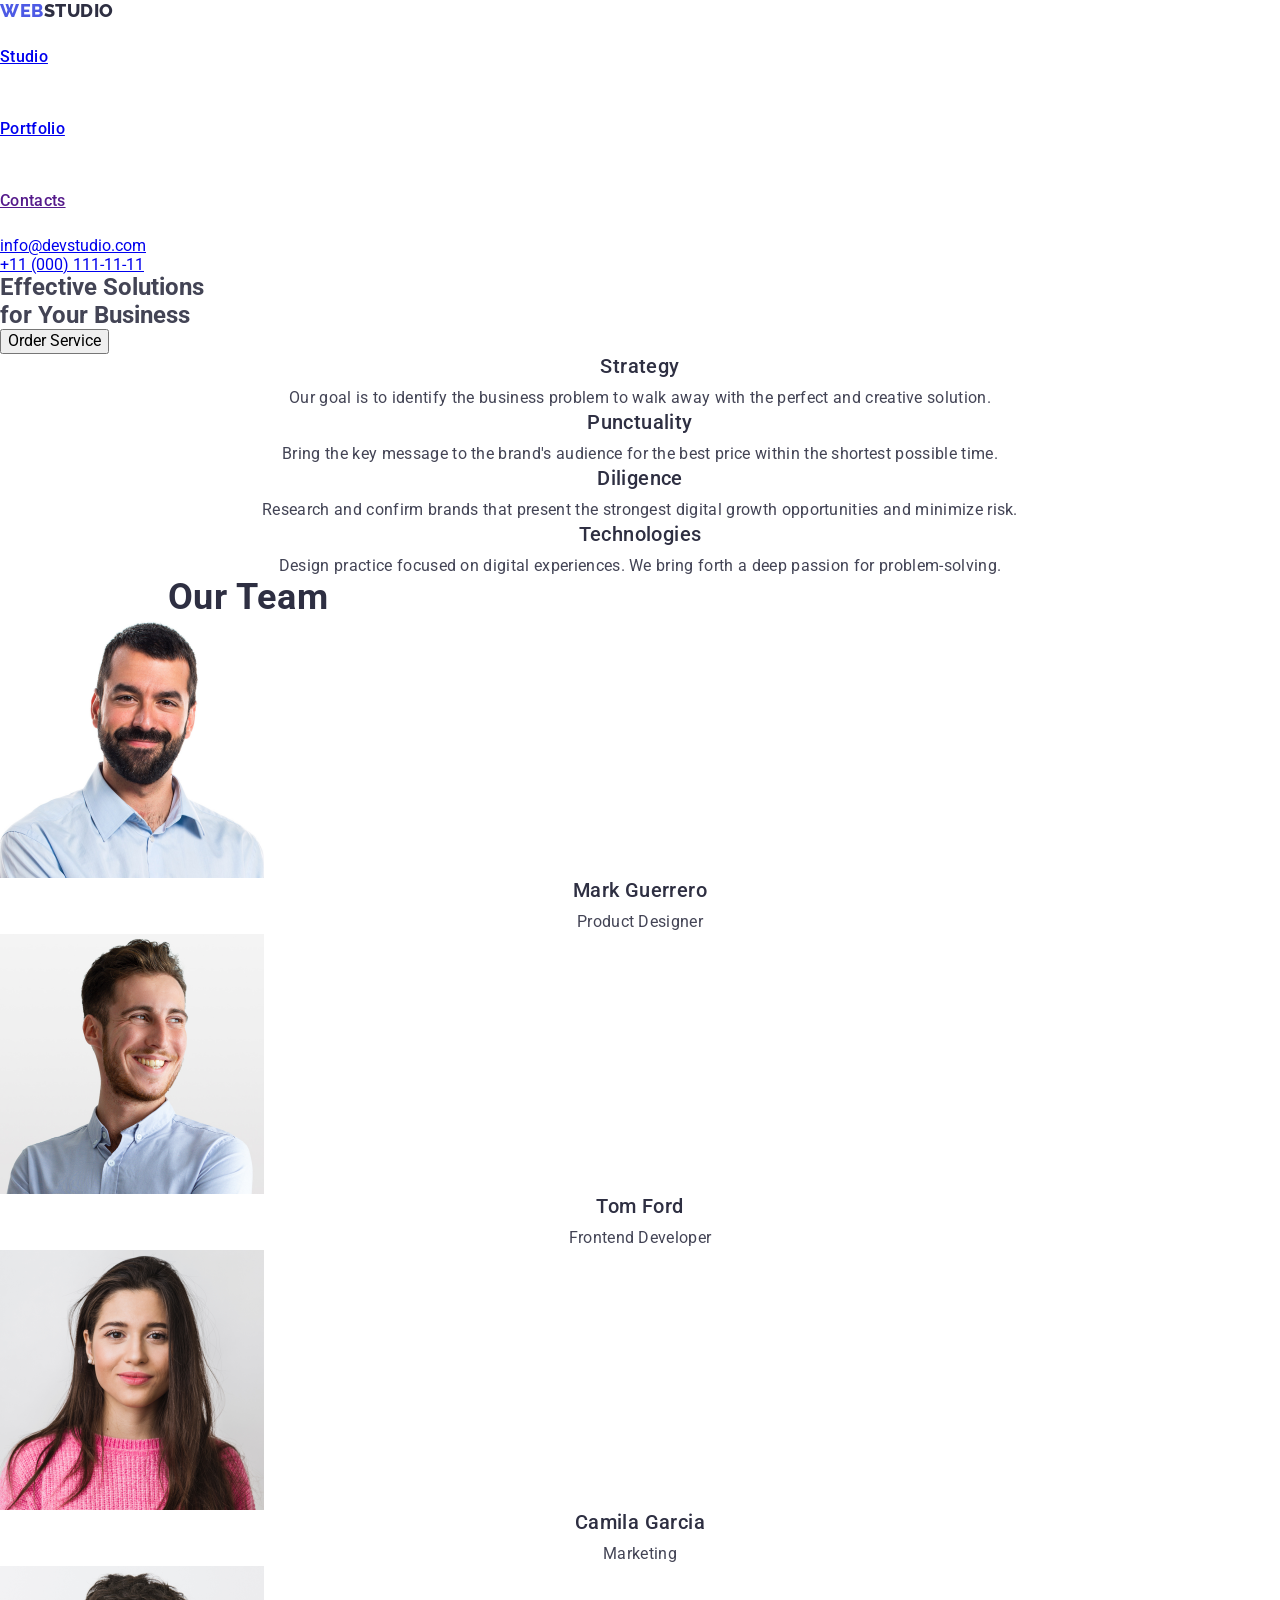
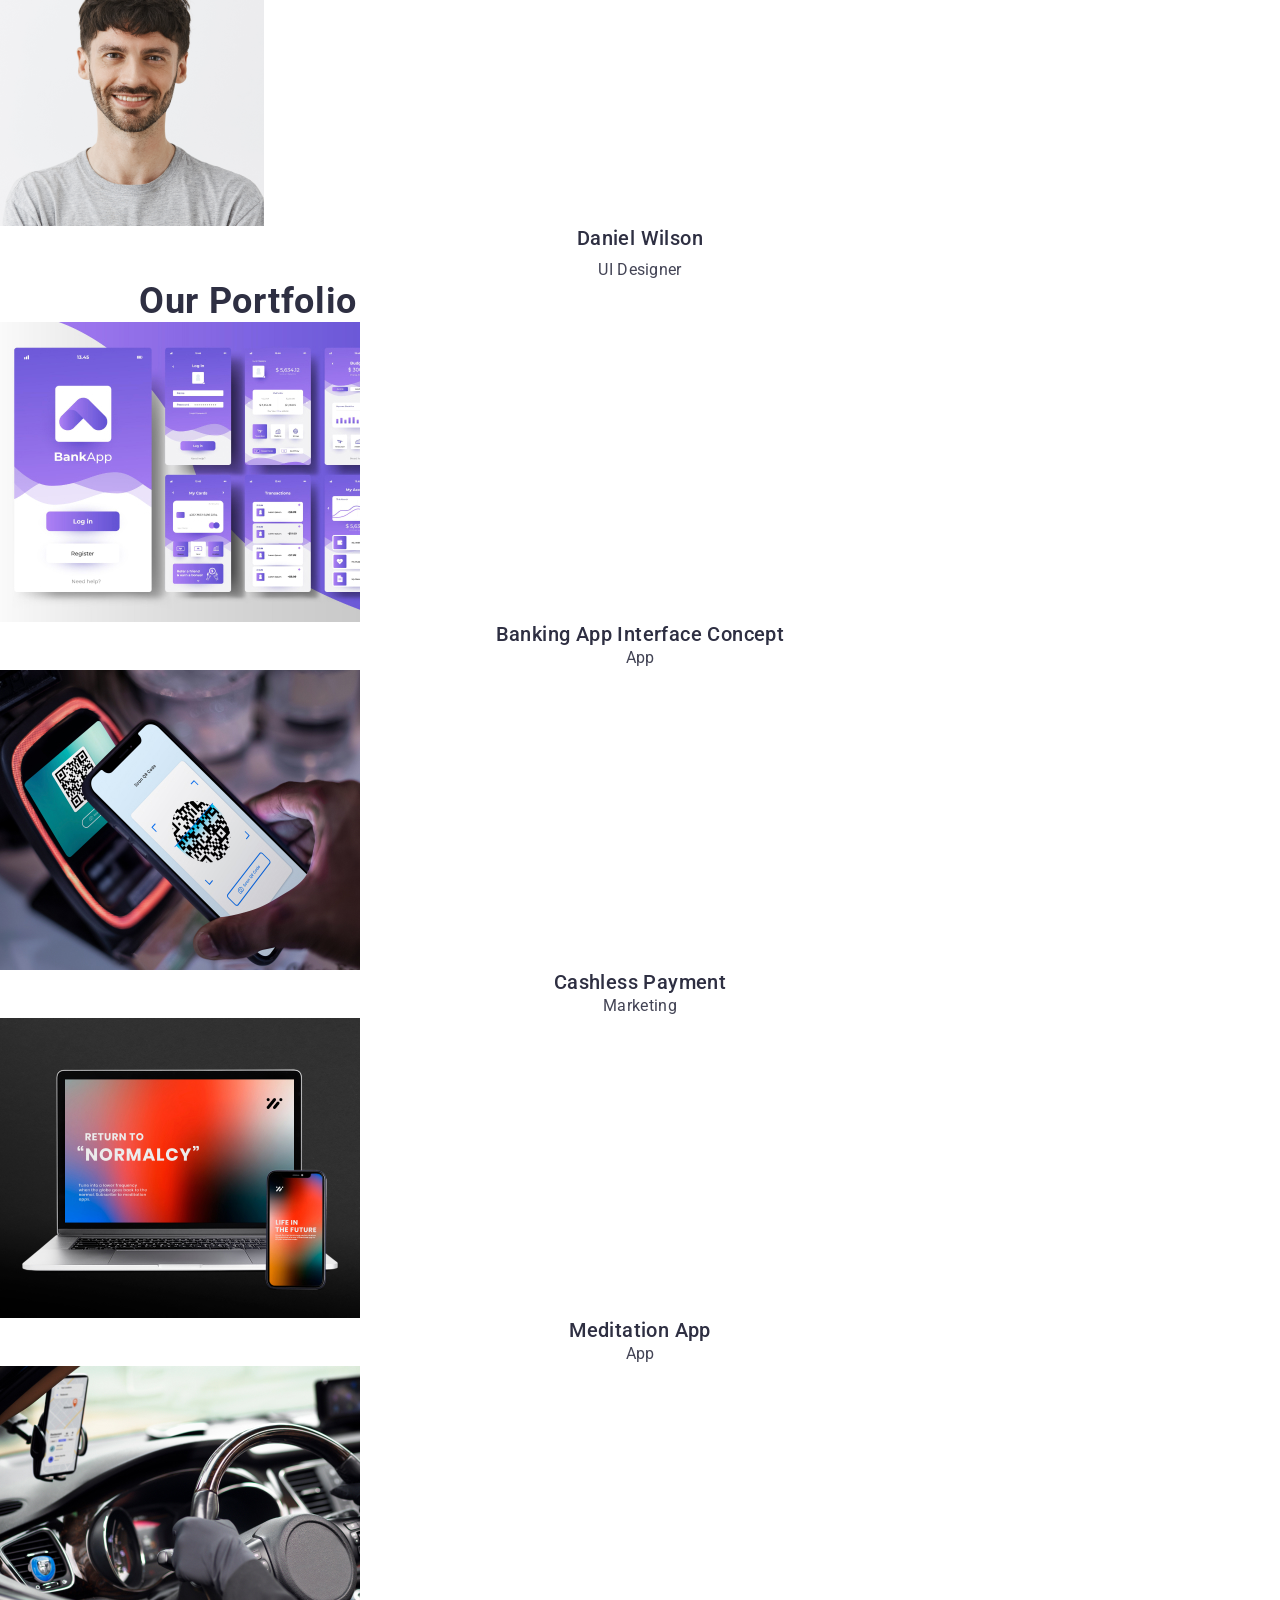
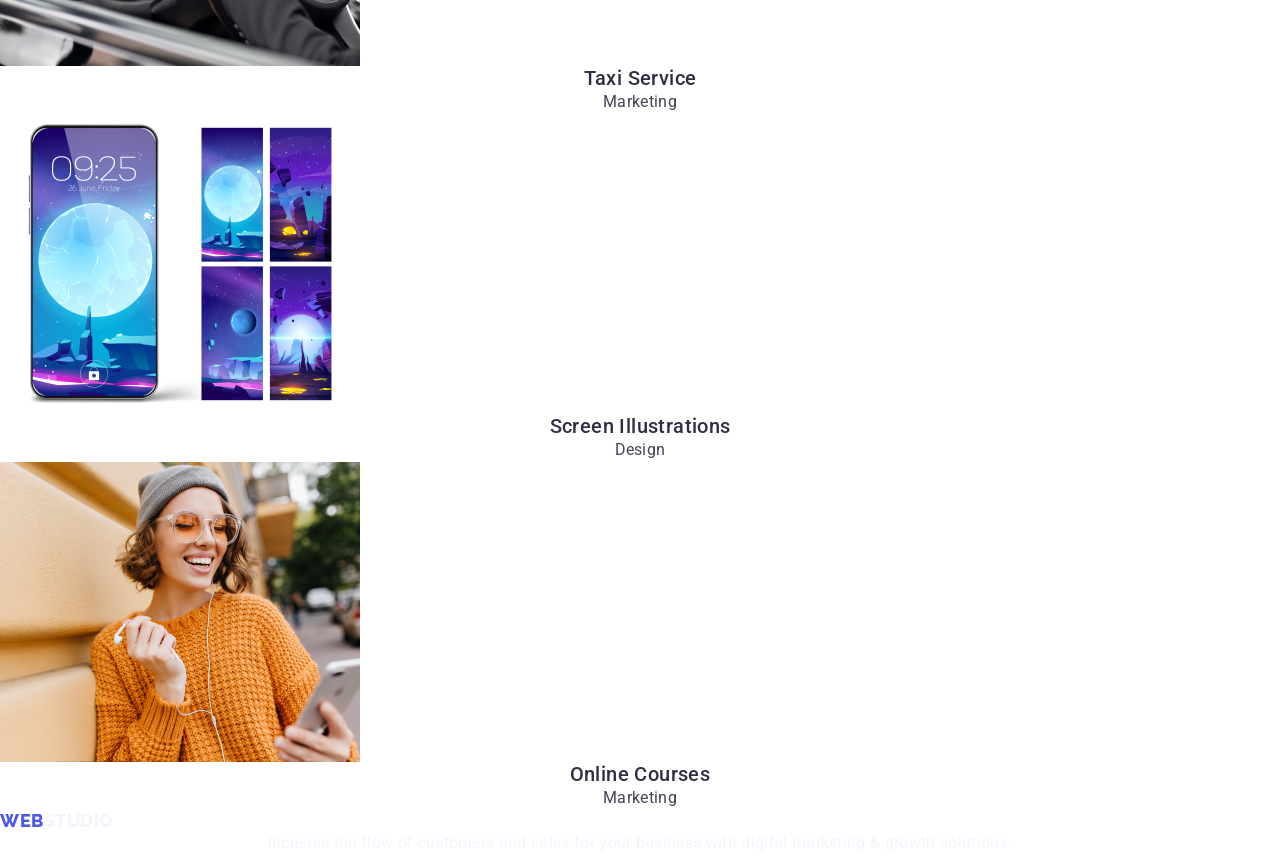
==== commit 4d806cf6: "asss" ====
--- a/index.html
+++ b/index.html
@@ -107,14 +107,14 @@
           <li class="our-team-list-item">
             <img src="./images/men-with-beard.jpg" width="264" alt="men with beard" />
             <div class="name-position">
-              <h2 class="small-title">Mark Guerrero</h2>
+              <h3 class="small-title">Mark Guerrero</h3>
             <p class="small-descr">Product Designer</p>
             </div>
           </li>
           <li class="our-team-list-item">
             <img src="./images/men-happy.jpg" width="264" alt="happy men" />
             <div class="name-position">
-               <h2 class="small-title">Tom Ford</h2>
+               <h3 class="small-title">Tom Ford</h3>
             <p class="small-descr">Frontend Developer</p>
             </div>
            
@@ -122,7 +122,7 @@
           <li class="our-team-list-item">
             <img src="./images/woman.jpg" width="264" alt="woman" />
             <div class="name-position">
-              <h2 class="small-title">Camila Garcia</h2>
+              <h3 class="small-title">Camila Garcia</h3>
             <p class="small-descr">Marketing</p>
             </div>
             
@@ -130,7 +130,7 @@
           <li class="our-team-list-item">
             <img src="./images/men-happy-black-hair.jpg" width="264" alt="men with black hair" />
             <div class="name-position">
-              <h2 class="small-title">Daniel Wilson</h2>
+              <h3 class="small-title">Daniel Wilson</h3>
             <p class="small-descr">UI Designer</p>
             </div>
             
@@ -147,42 +147,42 @@
             <img src="./images/banking-app-interface-concept.jpg"
                 alt="Banking App Interface Concept" width="360" />
               <div class="portfolio-picture-descr">
-                <h2 class="small-title">Banking App Interface Concept</h2>
+                <h2 class="small-title portfolio-title">Banking App Interface Concept</h2>
                 <p class="small-descr">App</p>
               </div>
           </li>
           <li class="portfolio-item">
             <img src="./images/cashless-payment.jpg" alt="Cashless Payment" width="360" />
               <div class="portfolio-picture-descr">
-                <h2 class="small-title">Cashless Payment</h2>
+                <h2 class="small-title portfolio-title">Cashless Payment</h2>
                 <p class="small-descr">Marketing</p>
               </div>
           </li>
           <li class="portfolio-item">
             <img src="./images/meditation-app.jpg" alt="Meditation App" width="360" />
               <div class="portfolio-picture-descr">
-                <h2 class="small-title">Meditation App</h2>
+                <h2 class="small-title portfolio-title">Meditation App</h2>
                 <p class="small-descr">App</p>
               </div>
           </li>
           <li class="portfolio-item">
             <img src="./images/taxi-service.jpg" alt="Taxi Service" width="360" />
               <div class="portfolio-picture-descr">
-                <h2 class="small-title">Taxi Service</h2>
+                <h2 class="small-title portfolio-title">Taxi Service</h2>
                 <p class="small-descr">Marketing</p>
               </div>
           </li>
           <li class="portfolio-item">
             <img src="./images/screen-illustration.jpg" alt="Screen Illustrations" width="360" />
               <div class="portfolio-picture-descr">
-                <h2 class="small-title">Screen Illustrations</h2>
+                <h2 class="small-title portfolio-title">Screen Illustrations</h2>
                 <p class="small-descr">Design</p>
               </div>
           </li>
           <li class="portfolio-item">
             <img src="./images/online-courses.jpg" alt="Online Courses" width="360" />
               <div class="portfolio-picture-descr">
-                <h2 class="small-title">Online Courses</h2>
+                <h2 class="small-title portfolio-title">Online Courses</h2>
                 <p class="small-descr">Marketing</p>
               </div>
           </li>
--- a/css/styles.css
+++ b/css/styles.css
@@ -13,6 +13,7 @@
 
 h1,
 h2,
+h3,
 body,
 p {
   margin: 0;
@@ -76,6 +77,10 @@
 
 .small-title{
   margin-bottom: 8px;
+}
+
+.portfolio-title{
+  margin-bottom: 0;
 }
 
 .small-descr {
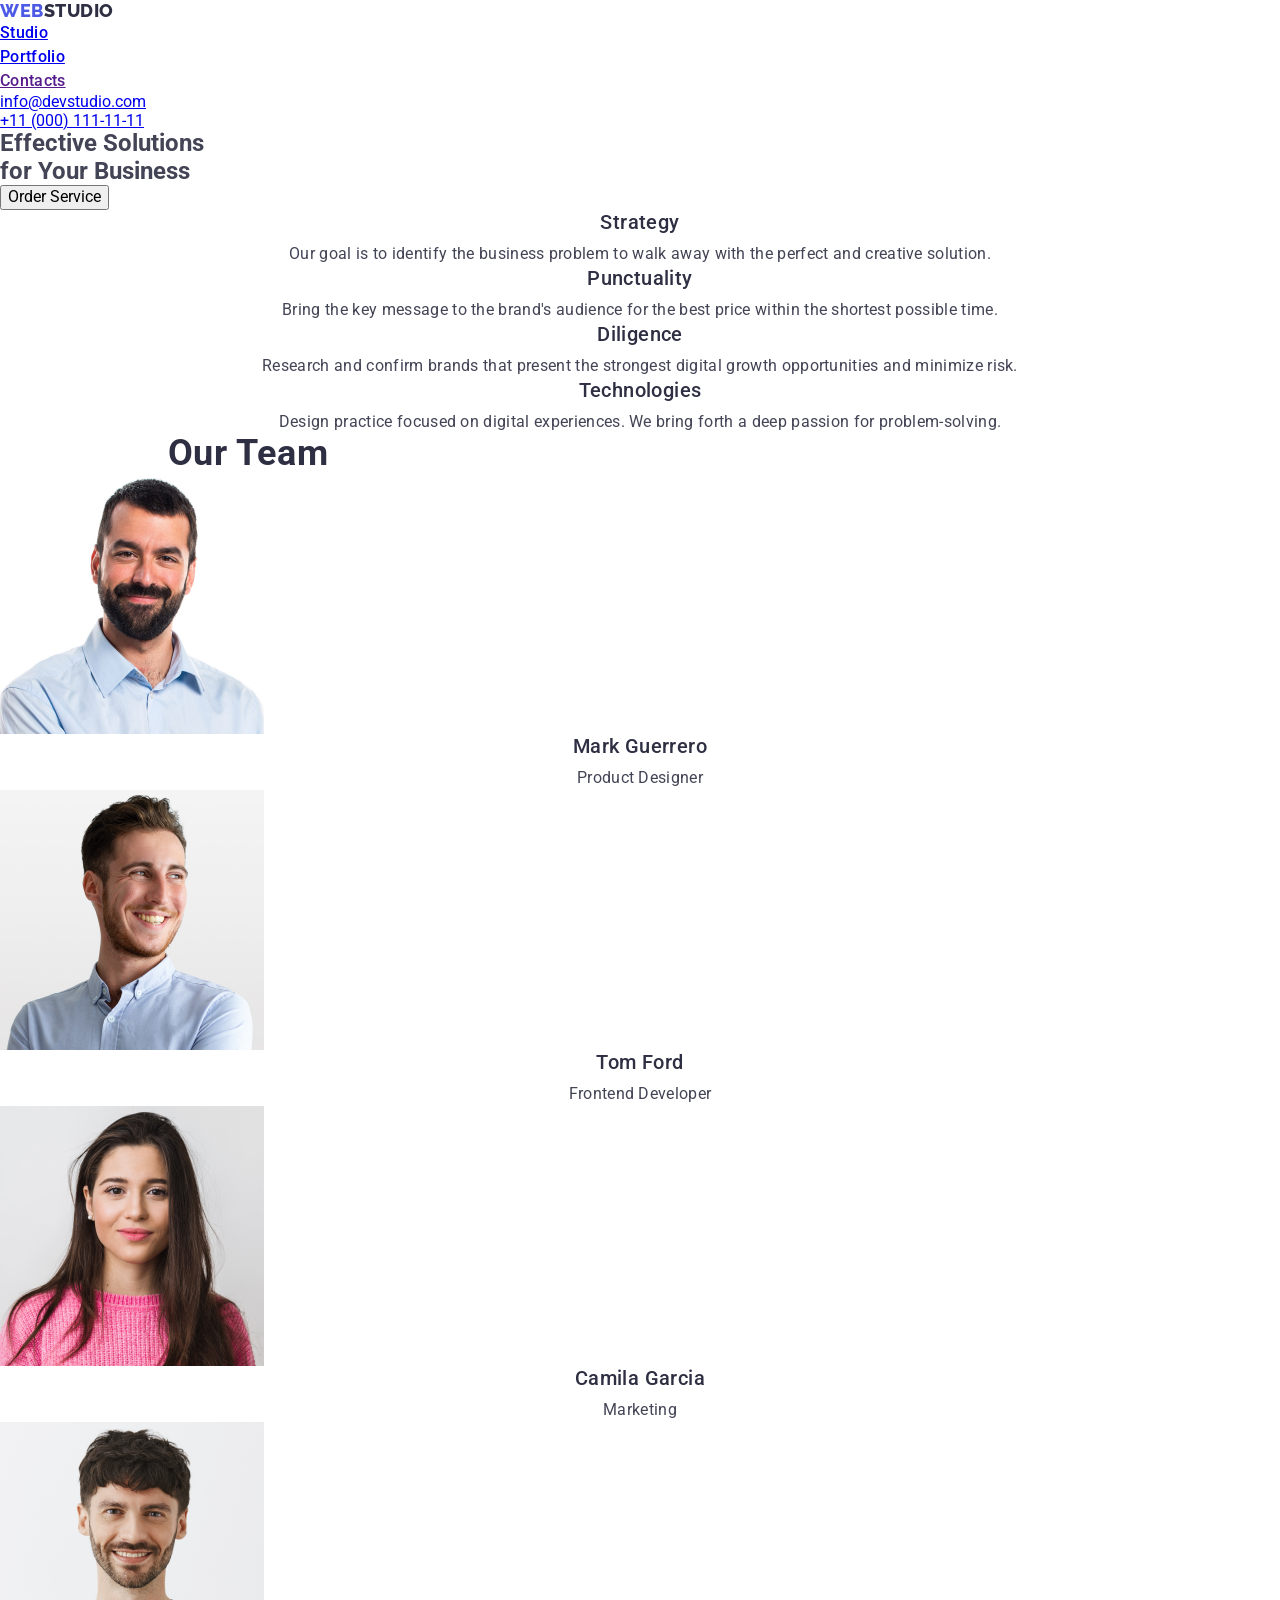
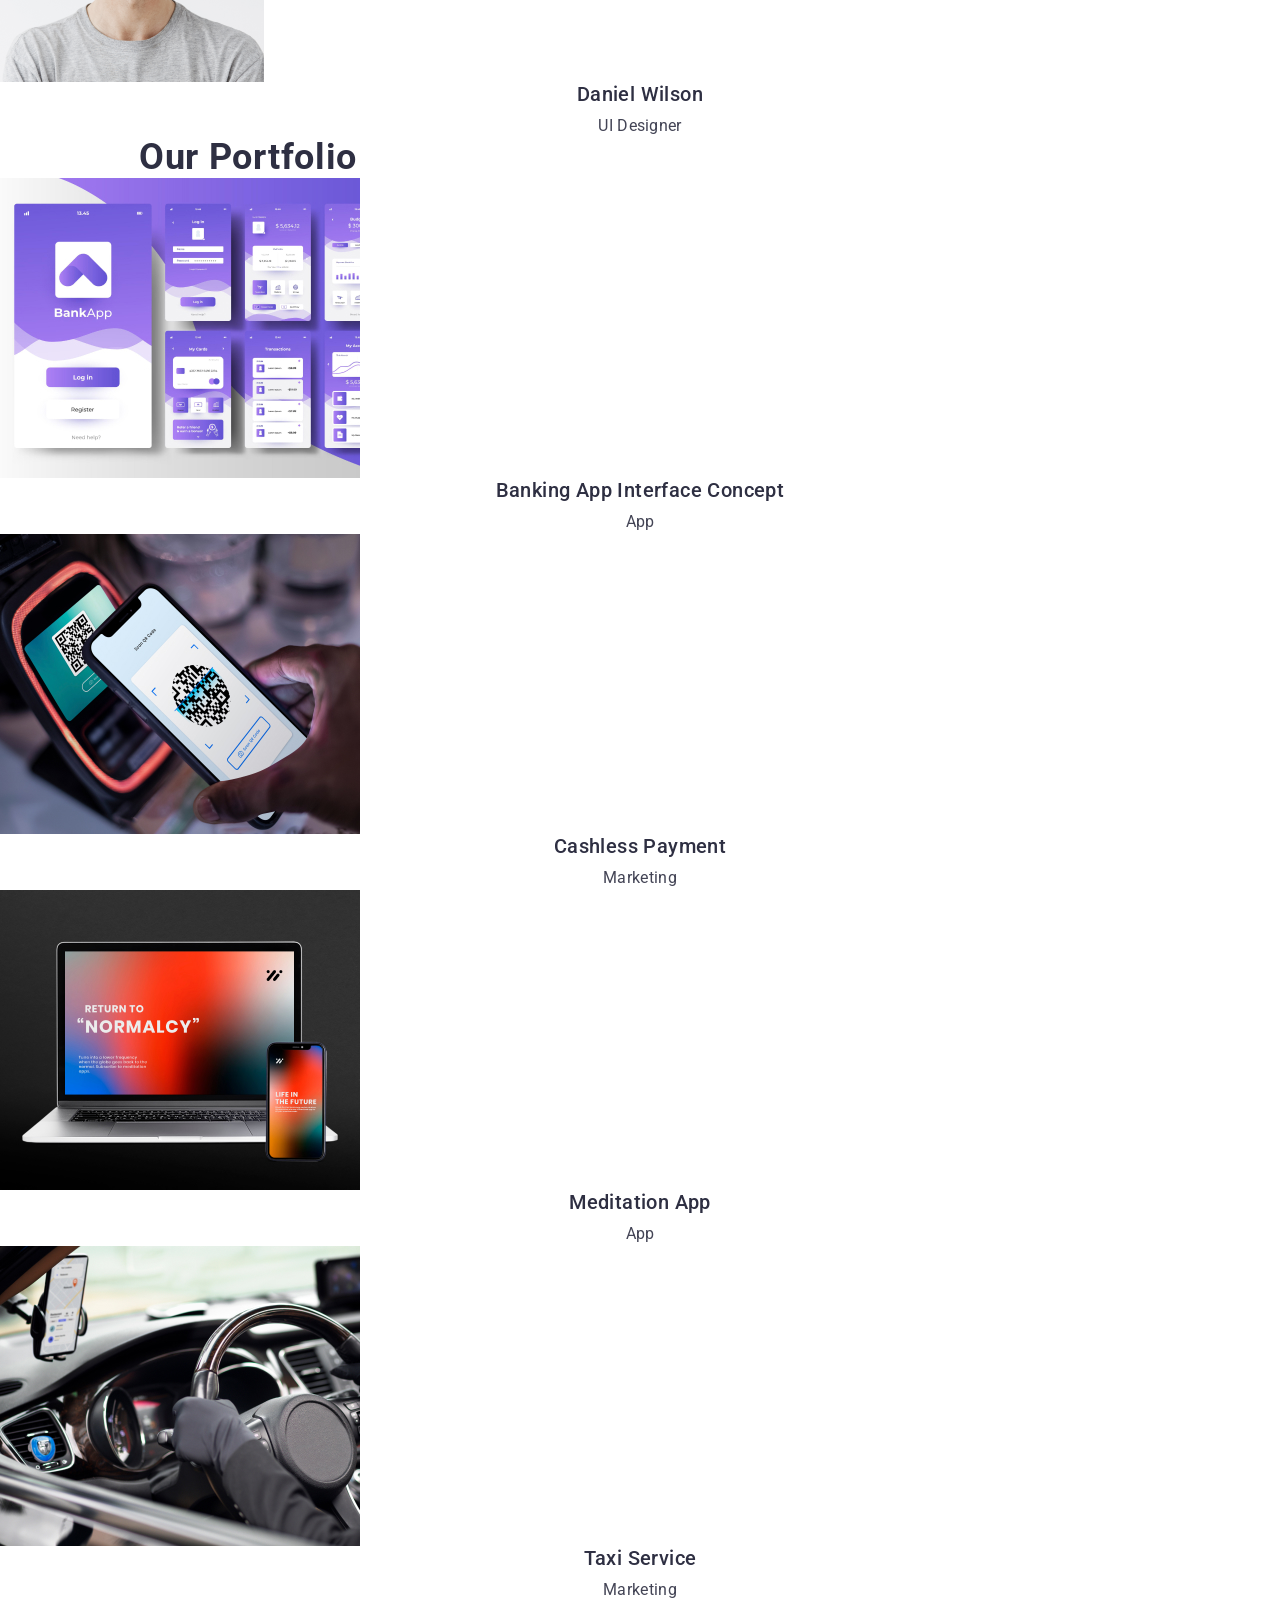
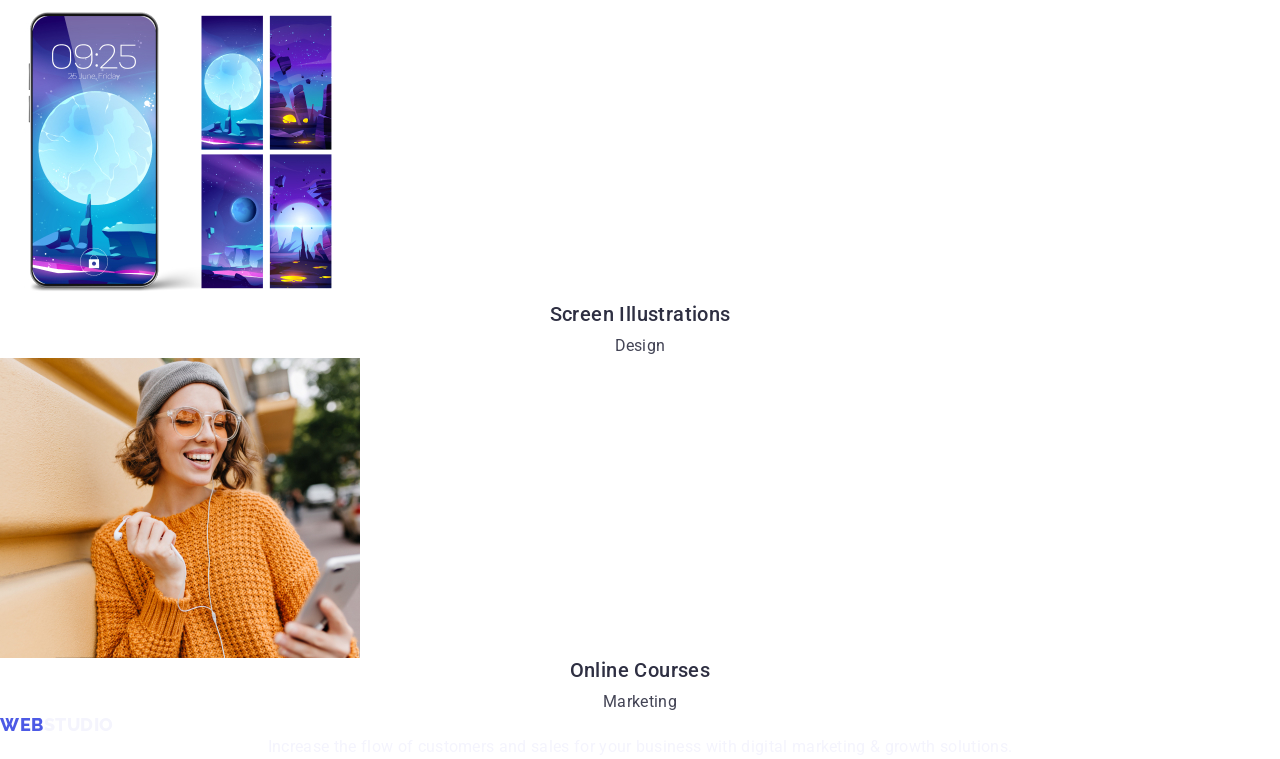
==== commit 0ae395d3: "ass" ====
--- a/index.html
+++ b/index.html
@@ -168,7 +168,7 @@
           <li class="portfolio-item">
             <img src="./images/taxi-service.jpg" alt="Taxi Service" width="360" />
               <div class="portfolio-picture-descr">
-                <h2 class="small-title portfolio-title">Taxi Service</h2>
+                <h2 class="small-title">Taxi Service</h2>
                 <p class="small-descr">Marketing</p>
               </div>
           </li>
--- a/css/styles.css
+++ b/css/styles.css
@@ -69,25 +69,19 @@
   font-weight: 500;
   font-size: 20px;
   line-height: 1.2;
-  text-align:center;
+  text-align: center;
 
   letter-spacing: 0.02em;
   color: var(--small-text-color);
-}
-
-.small-title{
+
   margin-bottom: 8px;
-}
-
-.portfolio-title{
-  margin-bottom: 0;
 }
 
 .small-descr {
   font-weight: 400;
   font-size: 16px;
   line-height: 1.5;
-  text-align:center;
+  text-align: center;
   /* or 150% */
 
   letter-spacing: 0.02em;
@@ -122,7 +116,6 @@
   font-weight: 500;
   font-size: 16px;
   line-height: 1.5;
-  padding: 24px 0;
   letter-spacing: 0.02em;
   color: var(--small-text-color);
 }
@@ -278,8 +271,8 @@
   margin-right: 76px;
 }
 
-.menu-item{
-  padding:24px 0;
+.menu-link {
+  padding: 24px 0;
 }
 
 .menu-item,
@@ -306,7 +299,7 @@
 }
 
 .our-portfolio-container {
-  padding: 120px 0 120px 0
+  padding: 120px 0 120px 0;
 }
 
 .portfolio-picture-descr {
@@ -331,9 +324,8 @@
   margin-top: 16px;
 }
 
-
-.name-position{
-  padding:32px 0
+.name-position {
+  padding: 32px 0;
 }
 
 /* ==================BOXING INDEX================== */
@@ -342,7 +334,6 @@
   padding-top: 188px;
   padding-bottom: 188px;
 }
-
 
 .hero-button {
   margin-top: 48px;
@@ -389,8 +380,8 @@
   text-align: center;
 }
 
-.our-team-list-item:last-child{
-  margin-right:0;
+.our-team-list-item:last-child {
+  margin-right: 0;
 }
 
 /* ==================PORTFOLIO================== */
